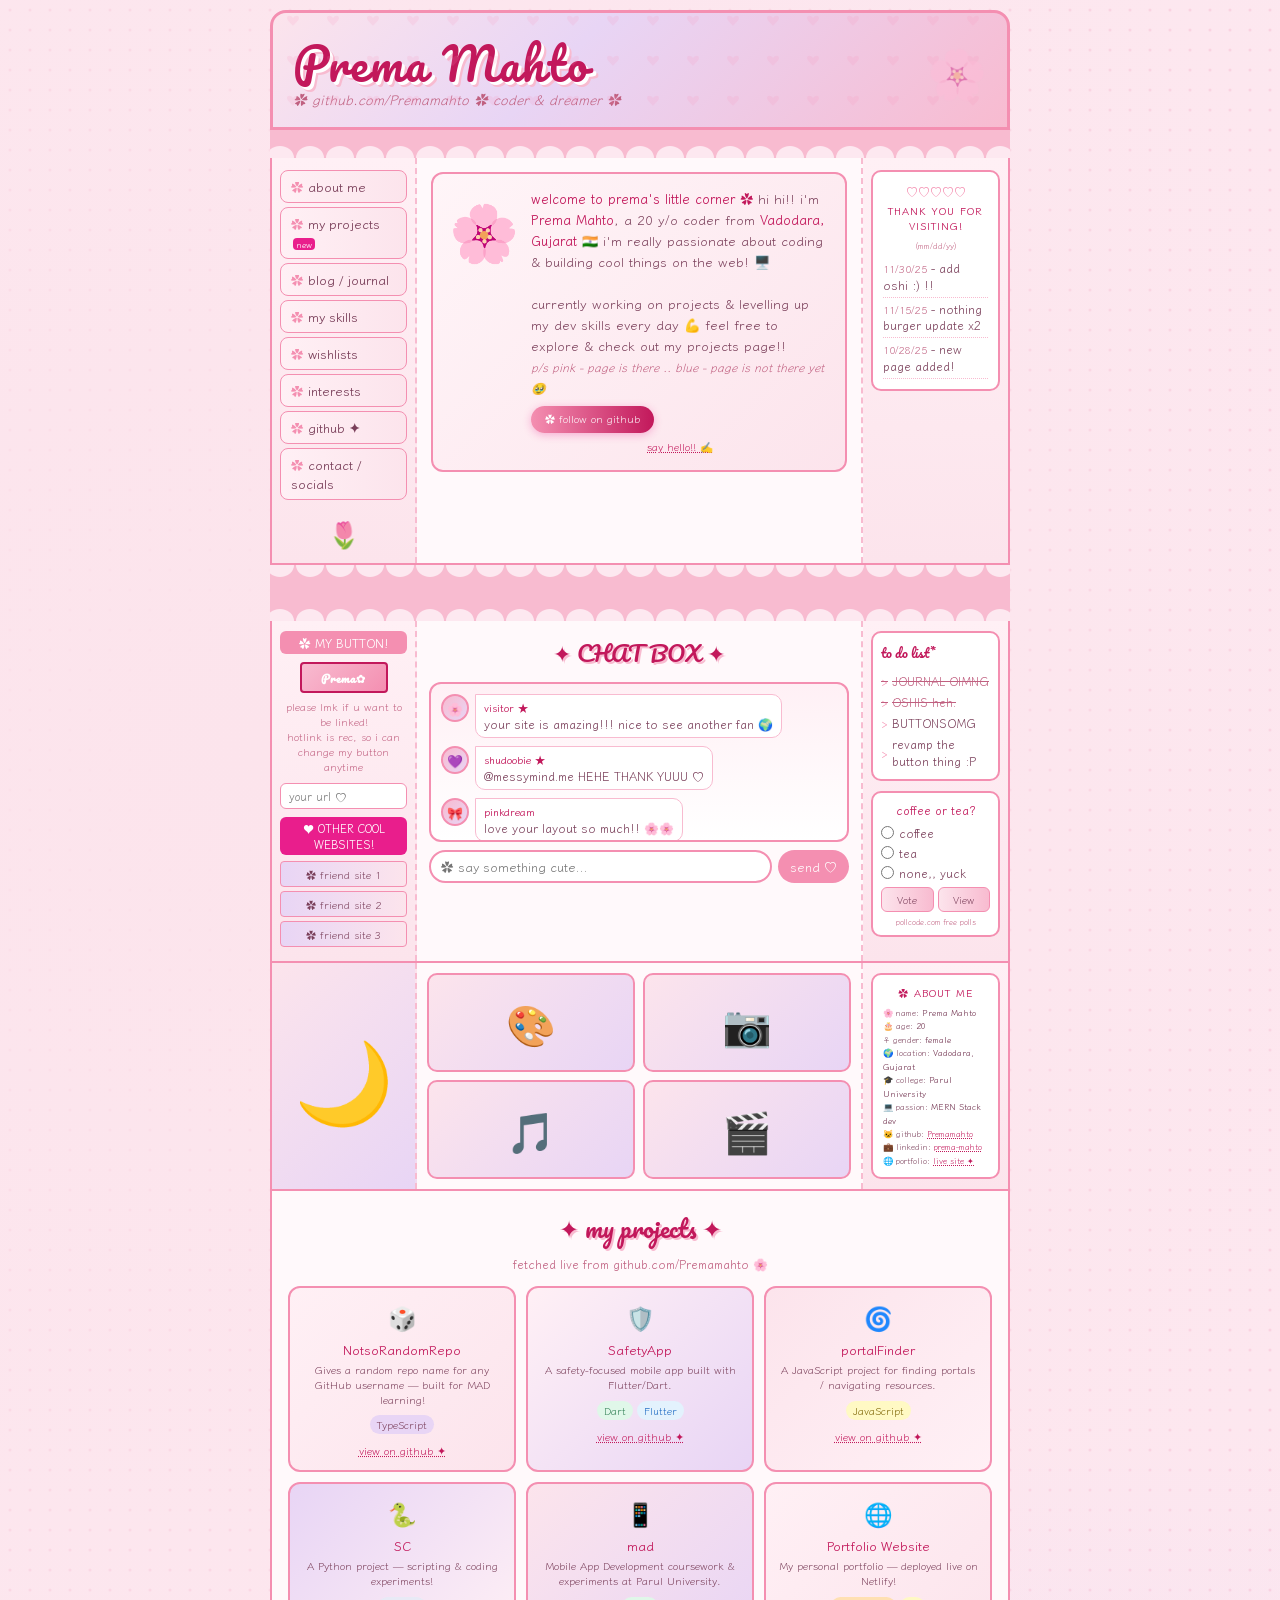
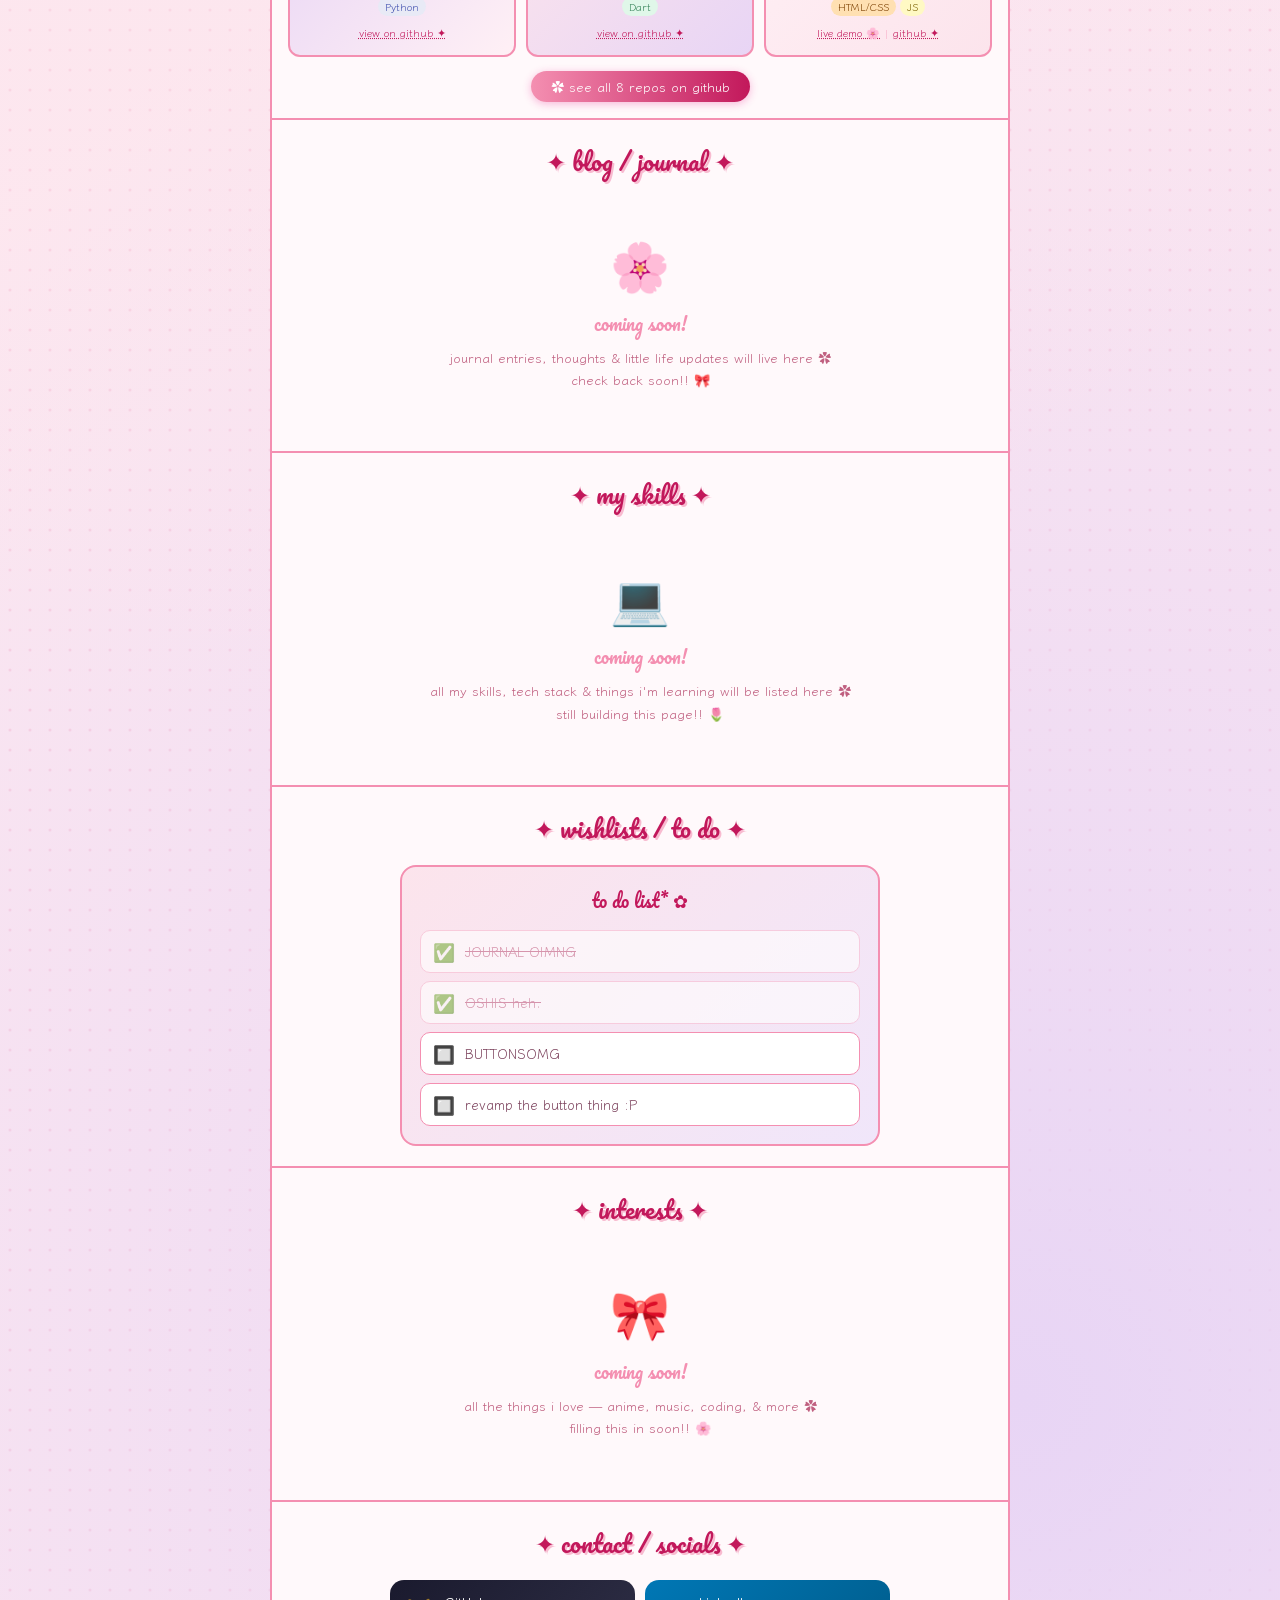
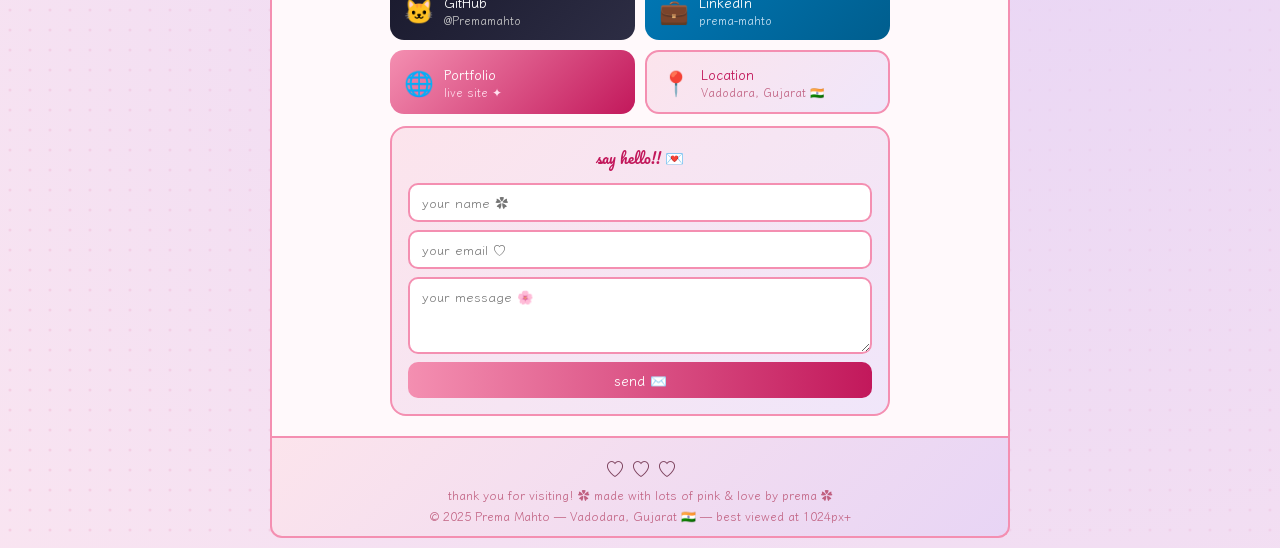
==== portfolio.html @ de6cddd2 "first commit" ====
<!DOCTYPE html>
<html lang="en">
<head>
<meta charset="UTF-8">
<meta name="viewport" content="width=device-width, initial-scale=1.0">
<title>✿ prema mahto ✿</title>
<link href="https://fonts.googleapis.com/css2?family=Pacifico&family=Klee+One:wght@400;600&family=Cute+Font&display=swap" rel="stylesheet">
<style>
  :root {
    --pink-light: #fce4ec;
    --pink-mid: #f8bbd0;
    --pink-main: #f48fb1;
    --pink-deep: #e91e8c;
    --pink-dark: #c2185b;
    --lavender: #e8d5f5;
    --white: #fff9fb;
    --text: #7a3f5a;
    --text-light: #c06080;
    --border: #f48fb1;
  }

  * { margin: 0; padding: 0; box-sizing: border-box; }

  body {
    background-color: #fde8f0;
    background-image:
      radial-gradient(circle at 20% 20%, #fce4ec 0%, transparent 50%),
      radial-gradient(circle at 80% 80%, #e8d5f5 0%, transparent 50%),
      url("data:image/svg+xml,%3Csvg width='20' height='20' xmlns='http://www.w3.org/2000/svg'%3E%3Ccircle cx='10' cy='10' r='1.5' fill='%23f48fb1' opacity='0.3'/%3E%3C/svg%3E");
    font-family: 'Klee One', cursive;
    color: var(--text);
    min-height: 100vh;
    cursor: url("data:image/svg+xml,%3Csvg xmlns='http://www.w3.org/2000/svg' width='20' height='20'%3E%3Ccircle cx='10' cy='10' r='6' fill='%23f48fb1' opacity='0.7'/%3E%3C/svg%3E"), auto;
  }

  /* FALLING PETALS */
  .petal {
    position: fixed;
    top: -20px;
    width: 10px;
    height: 10px;
    background: radial-gradient(circle, #f8bbd0, #f48fb1);
    border-radius: 50% 0 50% 0;
    opacity: 0.6;
    animation: fall linear infinite;
    pointer-events: none;
    z-index: 9999;
  }
  @keyframes fall {
    0%   { transform: translateY(0) rotate(0deg) translateX(0); opacity: 0.7; }
    50%  { transform: translateY(50vh) rotate(180deg) translateX(40px); }
    100% { transform: translateY(110vh) rotate(360deg) translateX(-20px); opacity: 0; }
  }

  /* WRAPPER */
  .wrapper {
    max-width: 760px;
    margin: 0 auto;
    padding: 10px;
  }

  /* ═══ HEADER BANNER ═══ */
  .header-banner {
    background: linear-gradient(135deg, #fce4ec 0%, #e8d5f5 40%, #f8bbd0 100%);
    border: 3px solid var(--pink-main);
    border-radius: 16px 16px 0 0;
    padding: 20px 20px 10px;
    position: relative;
    overflow: hidden;
    margin-bottom: 0;
    min-height: 120px;
    display: flex;
    align-items: center;
  }
  .header-banner::before {
    content: '';
    position: absolute;
    inset: 0;
    background: url("data:image/svg+xml,%3Csvg width='40' height='40' xmlns='http://www.w3.org/2000/svg'%3E%3Cpath d='M20 5 C22 2, 26 2, 26 5 C26 8, 22 10, 20 13 C18 10, 14 8, 14 5 C14 2, 18 2, 20 5Z' fill='%23f48fb1' opacity='0.15'/%3E%3C/svg%3E");
    pointer-events: none;
  }
  .site-title {
    font-family: 'Pacifico', cursive;
    font-size: 2.8em;
    color: var(--pink-dark);
    text-shadow: 3px 3px 0 #fff, 5px 5px 0 var(--pink-mid);
    letter-spacing: 2px;
    line-height: 1;
  }
  .site-subtitle {
    font-size: 0.85em;
    color: var(--text-light);
    margin-top: 4px;
    font-style: italic;
  }
  .header-deco {
    position: absolute;
    right: 20px;
    top: 50%;
    transform: translateY(-50%);
    font-size: 3em;
    opacity: 0.4;
    animation: float 3s ease-in-out infinite;
  }
  @keyframes float {
    0%,100% { transform: translateY(-50%) translateX(0); }
    50% { transform: translateY(-60%) translateX(5px); }
  }

  /* ═══ LACE DIVIDER ═══ */
  .lace {
    width: 100%;
    height: 28px;
    background: var(--pink-mid);
    position: relative;
    overflow: hidden;
    display: flex;
    align-items: flex-end;
  }
  .lace::after {
    content: '';
    position: absolute;
    bottom: 0;
    left: 0;
    width: 100%;
    height: 100%;
    background: url("data:image/svg+xml,%3Csvg xmlns='http://www.w3.org/2000/svg' width='30' height='28'%3E%3Cellipse cx='15' cy='28' rx='14' ry='12' fill='%23fde8f0'/%3E%3C/svg%3E") repeat-x bottom;
  }
  .lace.top {
    background: var(--pink-mid);
    transform: rotate(180deg);
    margin-bottom: 0;
  }

  /* ═══ MAIN LAYOUT ═══ */
  .main-grid {
    display: grid;
    grid-template-columns: 145px 1fr 145px;
    gap: 0;
    border: 2px solid var(--pink-main);
    border-top: none;
    background: var(--white);
  }

  /* ═══ LEFT NAV ═══ */
  .left-col {
    background: linear-gradient(180deg, #fff0f5 0%, #fce4ec 100%);
    border-right: 2px dashed var(--pink-mid);
    padding: 12px 8px;
  }
  .nav-list {
    list-style: none;
    display: flex;
    flex-direction: column;
    gap: 4px;
  }
  .nav-list li a {
    display: block;
    padding: 6px 10px;
    background: linear-gradient(90deg, #fff0f5, #fce4ec);
    border: 1.5px solid var(--pink-main);
    border-radius: 8px;
    color: var(--text);
    text-decoration: none;
    font-size: 0.8em;
    font-weight: 600;
    transition: all 0.2s;
    position: relative;
  }
  .nav-list li a::before { content: '✿ '; color: var(--pink-main); }
  .nav-list li a:hover {
    background: var(--pink-main);
    color: white;
    transform: translateX(4px);
  }
  .nav-badge {
    font-size: 0.65em;
    background: var(--pink-deep);
    color: white;
    border-radius: 4px;
    padding: 0 3px;
    margin-left: 2px;
  }
  .left-deco {
    text-align: center;
    margin-top: 14px;
    font-size: 1.6em;
    animation: float 4s ease-in-out infinite;
  }

  /* ═══ CENTER CONTENT ═══ */
  .center-col {
    padding: 14px;
    border-right: 2px dashed var(--pink-mid);
  }
  .welcome-box {
    background: linear-gradient(135deg, #fff5f8, #fce4ec);
    border: 2px solid var(--pink-main);
    border-radius: 12px;
    padding: 14px 16px;
    display: flex;
    gap: 12px;
    align-items: flex-start;
    margin-bottom: 12px;
    position: relative;
  }
  .welcome-mascot {
    font-size: 3.5em;
    flex-shrink: 0;
    animation: bounce 2s ease-in-out infinite;
  }
  @keyframes bounce {
    0%,100% { transform: translateY(0); }
    50% { transform: translateY(-6px); }
  }
  .welcome-text {
    font-size: 0.82em;
    line-height: 1.6;
    color: var(--text);
  }
  .welcome-text strong { color: var(--pink-dark); }
  .welcome-text .site-note {
    color: var(--text-light);
    font-style: italic;
    font-size: 0.9em;
  }
  .follow-btn {
    display: inline-block;
    margin-top: 8px;
    padding: 5px 14px;
    background: linear-gradient(90deg, var(--pink-main), var(--pink-dark));
    color: white;
    border-radius: 20px;
    font-size: 0.8em;
    text-decoration: none;
    border: none;
    cursor: pointer;
    font-family: 'Klee One', cursive;
    transition: transform 0.2s, box-shadow 0.2s;
    box-shadow: 0 2px 8px rgba(233,30,140,0.3);
  }
  .follow-btn:hover { transform: scale(1.05); box-shadow: 0 4px 12px rgba(233,30,140,0.4); }
  .guestbook-link {
    display: block;
    text-align: center;
    color: var(--pink-dark);
    font-size: 0.8em;
    margin-top: 6px;
    text-decoration: underline dotted;
  }

  /* ═══ RIGHT SIDEBAR ═══ */
  .right-col {
    background: linear-gradient(180deg, #fff0f5 0%, #fce4ec 100%);
    padding: 12px 8px;
  }
  .side-box {
    background: white;
    border: 2px solid var(--pink-main);
    border-radius: 10px;
    padding: 10px;
    margin-bottom: 10px;
    font-size: 0.75em;
  }
  .side-box-title {
    text-align: center;
    font-size: 0.85em;
    color: var(--pink-dark);
    font-weight: 600;
    margin-bottom: 6px;
    letter-spacing: 1px;
  }
  .side-box-hearts {
    text-align: center;
    color: var(--pink-main);
    font-size: 1em;
    margin-bottom: 4px;
  }
  .update-item {
    padding: 3px 0;
    border-bottom: 1px dotted var(--pink-mid);
    line-height: 1.4;
    color: var(--text);
  }
  .update-date { color: var(--text-light); font-size: 0.85em; }

  /* ═══ BOTTOM GRID ═══ */
  .bottom-section {
    border: 2px solid var(--pink-main);
    border-top: none;
    background: var(--white);
    display: grid;
    grid-template-columns: 145px 1fr 145px;
  }

  /* BUTTON BOX */
  .button-box {
    padding: 10px 8px;
    border-right: 2px dashed var(--pink-mid);
    background: linear-gradient(180deg, #fff0f5, #fce4ec);
  }
  .button-box-title {
    text-align: center;
    font-size: 0.75em;
    font-weight: 700;
    color: white;
    background: var(--pink-main);
    border-radius: 6px;
    padding: 3px 6px;
    margin-bottom: 8px;
  }
  .my-button {
    display: block;
    width: 88px;
    height: 31px;
    background: linear-gradient(135deg, var(--pink-mid), var(--pink-main));
    border: 2px solid var(--pink-dark);
    border-radius: 4px;
    margin: 0 auto 6px;
    display: flex;
    align-items: center;
    justify-content: center;
    font-size: 0.7em;
    font-weight: 700;
    color: white;
    text-decoration: none;
    font-family: 'Pacifico', cursive;
    letter-spacing: 1px;
  }
  .button-note {
    font-size: 0.65em;
    text-align: center;
    color: var(--text-light);
    margin-bottom: 8px;
  }
  .cool-sites-title {
    font-size: 0.7em;
    font-weight: 700;
    color: white;
    background: var(--pink-deep);
    border-radius: 6px;
    padding: 3px 6px;
    text-align: center;
    margin-bottom: 6px;
    display: flex;
    align-items: center;
    gap: 4px;
    justify-content: center;
  }
  .friend-btn {
    display: block;
    width: 100%;
    height: 26px;
    background: linear-gradient(90deg, #e8d5f5, #fce4ec);
    border: 1.5px solid var(--pink-main);
    border-radius: 4px;
    margin-bottom: 4px;
    display: flex;
    align-items: center;
    justify-content: center;
    font-size: 0.65em;
    color: var(--text);
    text-decoration: none;
    transition: background 0.2s;
  }
  .friend-btn:hover { background: var(--pink-mid); }

  /* CHATBOX */
  .chatbox-col {
    padding: 12px;
    border-right: 2px dashed var(--pink-mid);
  }
  .chatbox-title {
    font-family: 'Pacifico', cursive;
    font-size: 1.4em;
    color: var(--pink-dark);
    text-shadow: 2px 2px 0 var(--pink-mid);
    margin-bottom: 10px;
    text-align: center;
  }
  .chat-window {
    background: linear-gradient(180deg, #fff0f5, white);
    border: 2px solid var(--pink-main);
    border-radius: 12px;
    padding: 10px;
    height: 160px;
    overflow-y: auto;
    margin-bottom: 8px;
    display: flex;
    flex-direction: column;
    gap: 8px;
  }
  .chat-msg {
    display: flex;
    gap: 6px;
    align-items: flex-start;
  }
  .chat-avatar {
    width: 28px;
    height: 28px;
    border-radius: 50%;
    background: linear-gradient(135deg, var(--pink-mid), var(--lavender));
    border: 2px solid var(--pink-main);
    display: flex;
    align-items: center;
    justify-content: center;
    font-size: 0.8em;
    flex-shrink: 0;
  }
  .chat-bubble {
    background: white;
    border: 1.5px solid var(--pink-mid);
    border-radius: 0 10px 10px 10px;
    padding: 5px 8px;
    font-size: 0.75em;
    color: var(--text);
    max-width: calc(100% - 40px);
  }
  .chat-sender { font-weight: 700; color: var(--pink-dark); font-size: 0.85em; }
  .chat-input-row {
    display: flex;
    gap: 6px;
  }
  .chat-input {
    flex: 1;
    padding: 5px 10px;
    border: 2px solid var(--pink-main);
    border-radius: 20px;
    font-family: 'Klee One', cursive;
    font-size: 0.8em;
    color: var(--text);
    background: white;
    outline: none;
  }
  .chat-input:focus { border-color: var(--pink-dark); }
  .chat-send-btn {
    padding: 5px 12px;
    background: var(--pink-main);
    color: white;
    border: none;
    border-radius: 20px;
    cursor: pointer;
    font-size: 0.8em;
    font-family: 'Klee One', cursive;
    transition: background 0.2s;
  }
  .chat-send-btn:hover { background: var(--pink-dark); }

  /* TODO + POLL */
  .todo-poll-col {
    padding: 10px 8px;
    background: linear-gradient(180deg, #fff0f5, #fce4ec);
    display: flex;
    flex-direction: column;
    gap: 10px;
  }
  .todo-box {
    background: white;
    border: 2px solid var(--pink-main);
    border-radius: 10px;
    padding: 8px;
    font-size: 0.73em;
  }
  .todo-title {
    font-family: 'Pacifico', cursive;
    color: var(--pink-dark);
    font-size: 1.1em;
    margin-bottom: 6px;
  }
  .todo-item {
    display: flex;
    align-items: center;
    gap: 4px;
    padding: 2px 0;
    color: var(--text);
  }
  .todo-item.done { text-decoration: line-through; color: var(--text-light); }
  .todo-item::before { content: '> '; color: var(--pink-main); }
  .poll-box {
    background: white;
    border: 2px solid var(--pink-main);
    border-radius: 10px;
    padding: 8px;
    font-size: 0.73em;
  }
  .poll-question {
    font-weight: 700;
    color: var(--pink-dark);
    margin-bottom: 6px;
    text-align: center;
  }
  .poll-option {
    display: flex;
    align-items: center;
    gap: 5px;
    margin: 3px 0;
    color: var(--text);
  }
  .poll-option input { accent-color: var(--pink-main); }
  .poll-btns {
    display: flex;
    gap: 4px;
    margin-top: 6px;
  }
  .poll-btn {
    flex: 1;
    padding: 4px;
    border: 1.5px solid var(--pink-main);
    border-radius: 6px;
    background: linear-gradient(90deg, var(--pink-light), var(--pink-mid));
    color: var(--text);
    cursor: pointer;
    font-size: 0.85em;
    font-family: 'Klee One', cursive;
    transition: background 0.2s;
  }
  .poll-btn:hover { background: var(--pink-main); color: white; }

  /* ═══ GALLERY ROW ═══ */
  .gallery-row {
    border: 2px solid var(--pink-main);
    border-top: none;
    background: var(--white);
    display: flex;
    gap: 0;
    min-height: 120px;
  }
  .gallery-left {
    width: 145px;
    flex-shrink: 0;
    display: flex;
    align-items: center;
    justify-content: center;
    font-size: 5em;
    background: linear-gradient(135deg, #fce4ec, #e8d5f5);
    border-right: 2px dashed var(--pink-mid);
    animation: float 4s ease-in-out infinite;
  }
  .gallery-mid {
    flex: 1;
    padding: 10px;
    border-right: 2px dashed var(--pink-mid);
    display: grid;
    grid-template-columns: 1fr 1fr;
    gap: 8px;
  }
  .gallery-card {
    background: linear-gradient(135deg, var(--pink-light), var(--lavender));
    border: 2px solid var(--pink-main);
    border-radius: 10px;
    display: flex;
    align-items: center;
    justify-content: center;
    font-size: 2.5em;
    min-height: 70px;
    cursor: pointer;
    transition: transform 0.2s, box-shadow 0.2s;
  }
  .gallery-card:hover { transform: scale(1.05); box-shadow: 0 4px 15px rgba(244,143,177,0.4); }
  .gallery-right {
    width: 145px;
    flex-shrink: 0;
    padding: 10px 8px;
    background: linear-gradient(180deg, #fff0f5, #fce4ec);
  }

  /* ═══ FOOTER ═══ */
  .footer {
    border: 2px solid var(--pink-main);
    border-top: none;
    background: linear-gradient(135deg, #fce4ec, #e8d5f5);
    padding: 12px;
    text-align: center;
    border-radius: 0 0 12px 12px;
  }
  .footer-text {
    font-size: 0.75em;
    color: var(--text-light);
  }
  .footer-hearts {
    font-size: 1.2em;
    margin: 4px 0;
    animation: pulse 2s ease-in-out infinite;
  }
  @keyframes pulse {
    0%,100% { transform: scale(1); }
    50% { transform: scale(1.1); }
  }

  /* SCROLLBAR */
  ::-webkit-scrollbar { width: 8px; }
  ::-webkit-scrollbar-track { background: var(--pink-light); }
  ::-webkit-scrollbar-thumb { background: var(--pink-main); border-radius: 10px; }

  /* SPARKLE EFFECT */
  .sparkle {
    position: fixed;
    pointer-events: none;
    z-index: 9998;
    font-size: 1em;
    animation: sparkle-up 0.8s ease-out forwards;
  }
  @keyframes sparkle-up {
    0% { opacity: 1; transform: translateY(0) scale(1); }
    100% { opacity: 0; transform: translateY(-40px) scale(0.5); }
  }
</style>
</head>
<body>

<!-- Falling petals -->
<div class="petal" style="left:5%;animation-duration:6s;animation-delay:0s;width:8px;height:8px;"></div>
<div class="petal" style="left:15%;animation-duration:8s;animation-delay:1s;width:6px;height:6px;background:radial-gradient(#e8d5f5,#c9a8e0);"></div>
<div class="petal" style="left:30%;animation-duration:7s;animation-delay:2s;width:10px;height:10px;"></div>
<div class="petal" style="left:50%;animation-duration:9s;animation-delay:0.5s;width:7px;height:7px;background:radial-gradient(#e8d5f5,#c9a8e0);"></div>
<div class="petal" style="left:65%;animation-duration:6.5s;animation-delay:3s;width:9px;height:9px;"></div>
<div class="petal" style="left:80%;animation-duration:8.5s;animation-delay:1.5s;width:6px;height:6px;background:radial-gradient(#e8d5f5,#c9a8e0);"></div>
<div class="petal" style="left:92%;animation-duration:7.5s;animation-delay:4s;width:8px;height:8px;"></div>

<div class="wrapper">

  <!-- HEADER -->
  <div class="header-banner">
    <div>
      <div class="site-title">Prema Mahto</div>
      <div class="site-subtitle">✿ github.com/Premamahto ✿ coder & dreamer ✿</div>
    </div>
    <div class="header-deco">🌸</div>
  </div>

  <!-- LACE TOP -->
  <div class="lace"></div>

  <!-- MAIN 3-COL GRID -->
  <div class="main-grid">

    <!-- LEFT NAV -->
    <div class="left-col">
      <ul class="nav-list">
        <li><a href="#about">about me</a></li>
        <li><a href="#projects">my projects <span class="nav-badge">new</span></a></li>
        <li><a href="#blog">blog / journal</a></li>
        <li><a href="#skills">my skills</a></li>
        <li><a href="#wishlists">wishlists</a></li>
        <li><a href="#interests">interests</a></li>
        <li><a href="https://github.com/Premamahto" target="_blank">github ✦</a></li>
        <li><a href="#contact">contact / socials</a></li>
      </ul>
      <div class="left-deco">🌷</div>
    </div>

    <!-- CENTER -->
    <div class="center-col">
      <div class="welcome-box" id="about">
        <div class="welcome-mascot">🌸</div>
        <div class="welcome-text">
          <strong>welcome to prema's little corner ✿</strong> hi hi!! i'm <strong>Prema Mahto</strong>, a 20 y/o coder from <strong>Vadodara, Gujarat 🇮🇳</strong> i'm really passionate about coding & building cool things on the web! 🖥️
          <br><br>
          currently working on projects & levelling up my dev skills every day 💪 feel free to explore & check out my projects page!!
          <br>
          <span class="site-note">p/s pink - page is there .. blue - page is not there yet 🥹</span>
          <br>
          <a href="https://github.com/Premamahto" target="_blank" class="follow-btn">✿ follow on github</a>
          <a href="#contact" class="guestbook-link">say hello!! ✍️</a>
        </div>
      </div>
    </div>

    <!-- RIGHT SIDEBAR -->
    <div class="right-col">
      <div class="side-box">
        <div class="side-box-hearts">♡♡♡♡♡</div>
        <div class="side-box-title">THANK YOU FOR VISITING!</div>
        <div style="text-align:center;font-size:0.7em;color:var(--text-light);margin-bottom:6px;">(mm/dd/yy)</div>
        <div class="update-item"><span class="update-date">11/30/25</span> - add oshi :) !!</div>
        <div class="update-item"><span class="update-date">11/15/25</span> - nothing burger update x2</div>
        <div class="update-item"><span class="update-date">10/28/25</span> - new page added!</div>
      </div>
    </div>

  </div>

  <!-- LACE DIVIDER -->
  <div class="lace top"></div>
  <div class="lace"></div>

  <!-- BOTTOM SECTION -->
  <div class="bottom-section">

    <!-- BUTTON BOX -->
    <div class="button-box">
      <div class="button-box-title">✿ MY BUTTON!</div>
      <a href="https://github.com/Premamahto" target="_blank" class="my-button">Prema✿</a>
      <div class="button-note">please lmk if u want to be linked!<br>hotlink is rec, so i can change my button anytime</div>
      <input style="width:100%;padding:4px 8px;border:1.5px solid var(--pink-main);border-radius:6px;font-size:0.7em;font-family:inherit;color:var(--text);" type="text" placeholder="your url ♡" />
      <div class="cool-sites-title" style="margin-top:8px;">♥ OTHER COOL WEBSITES!</div>
      <a href="#" class="friend-btn">✿ friend site 1</a>
      <a href="#" class="friend-btn">✿ friend site 2</a>
      <a href="#" class="friend-btn">✿ friend site 3</a>
    </div>

    <!-- CHATBOX -->
    <div class="chatbox-col">
      <div class="chatbox-title">✦ CHAT BOX ✦</div>
      <div class="chat-window" id="chatWindow">
        <div class="chat-msg">
          <div class="chat-avatar">🌸</div>
          <div class="chat-bubble">
            <div class="chat-sender">visitor ★</div>
            your site is amazing!!! nice to see another fan 🌍
          </div>
        </div>
        <div class="chat-msg">
          <div class="chat-avatar">💜</div>
          <div class="chat-bubble">
            <div class="chat-sender">shudoobie ★</div>
            @messymind.me HEHE THANK YUUU ♡
          </div>
        </div>
        <div class="chat-msg">
          <div class="chat-avatar">🎀</div>
          <div class="chat-bubble">
            <div class="chat-sender">pinkdream</div>
            love your layout so much!! 🌸🌸
          </div>
        </div>
      </div>
      <div class="chat-input-row">
        <input class="chat-input" id="chatInput" type="text" placeholder="✿ say something cute..." />
        <button class="chat-send-btn" onclick="sendChat()">send ♡</button>
      </div>
    </div>

    <!-- TODO + POLL -->
    <div class="todo-poll-col">
      <div class="todo-box">
        <div class="todo-title">to do list*</div>
        <div class="todo-item done">JOURNAL OIMNG</div>
        <div class="todo-item done">OSHIS heh.</div>
        <div class="todo-item">BUTTONSOMG</div>
        <div class="todo-item">revamp the button thing :P</div>
      </div>
      <div class="poll-box">
        <div class="poll-question">coffee or tea?</div>
        <label class="poll-option"><input type="radio" name="poll" /> coffee</label>
        <label class="poll-option"><input type="radio" name="poll" /> tea</label>
        <label class="poll-option"><input type="radio" name="poll" /> none,, yuck</label>
        <div class="poll-btns">
          <button class="poll-btn" onclick="vote()">Vote</button>
          <button class="poll-btn" onclick="viewResults()">View</button>
        </div>
        <div style="font-size:0.65em;text-align:center;color:var(--text-light);margin-top:4px;">pollcode.com free polls</div>
      </div>
    </div>

  </div>

  <!-- MODALS -->
  <!-- DRAW MODAL (enhanced) -->
  <div id="drawModal" style="display:none;position:fixed;inset:0;z-index:10000;background:rgba(244,143,177,0.25);backdrop-filter:blur(8px);align-items:center;justify-content:center;">
    <div style="background:#fff9fb;border:3px solid #f48fb1;border-radius:22px;padding:16px;max-width:620px;width:97%;box-shadow:0 12px 50px rgba(244,143,177,0.5);position:relative;max-height:95vh;overflow-y:auto;">
      <button onclick="closeModal('drawModal')" style="position:absolute;top:10px;right:14px;background:none;border:none;font-size:1.5em;cursor:pointer;color:#c2185b;z-index:2;">✕</button>
      <div style="font-family:'Pacifico',cursive;color:#c2185b;font-size:1.4em;text-align:center;margin-bottom:10px;text-shadow:2px 2px 0 #f8bbd0;">🎨 drawing studio ✿</div>

      <!-- TOOL ROW 1: tools + undo/redo -->
      <div style="background:linear-gradient(135deg,#fce4ec,#f0e6fa);border-radius:12px;padding:8px 10px;margin-bottom:6px;display:flex;flex-wrap:wrap;gap:6px;align-items:center;">
        <div style="display:flex;gap:4px;flex-wrap:wrap;">
          <button class="draw-tool-btn active-tool" id="brushBtn" onclick="setTool('brush')" title="Brush">🖌️</button>
          <button class="draw-tool-btn" id="pencilBtn" onclick="setTool('pencil')" title="Pencil">✏️</button>
          <button class="draw-tool-btn" id="eraserBtn" onclick="setTool('eraser')" title="Eraser">🧹</button>
          <button class="draw-tool-btn" id="fillBtn" onclick="setTool('fill')" title="Fill">🪣</button>
          <button class="draw-tool-btn" id="lineBtn" onclick="setTool('line')" title="Line">📏</button>
          <button class="draw-tool-btn" id="circleBtn" onclick="setTool('circle')" title="Circle">⭕</button>
          <button class="draw-tool-btn" id="rectBtn" onclick="setTool('rect')" title="Rectangle">▭</button>
          <button class="draw-tool-btn" id="starBtn" onclick="setTool('star')" title="Star">⭐</button>
          <button class="draw-tool-btn" id="heartBtn" onclick="setTool('heart')" title="Heart">💗</button>
          <button class="draw-tool-btn" id="sprayBtn" onclick="setTool('spray')" title="Spray">💨</button>
        </div>
        <div style="display:flex;gap:4px;margin-left:auto;">
          <button onclick="undoDraw()" title="Undo" style="padding:4px 8px;background:white;border:2px solid #f8bbd0;border-radius:8px;cursor:pointer;font-size:0.85em;">↩️</button>
          <button onclick="redoDraw()" title="Redo" style="padding:4px 8px;background:white;border:2px solid #f8bbd0;border-radius:8px;cursor:pointer;font-size:0.85em;">↪️</button>
        </div>
      </div>

      <!-- TOOL ROW 2: color + size + palette -->
      <div style="background:#fdf0f5;border-radius:12px;padding:8px 10px;margin-bottom:8px;display:flex;flex-wrap:wrap;gap:8px;align-items:center;">
        <input type="color" id="colorPicker" value="#f48fb1" style="width:32px;height:32px;border:2px solid #f48fb1;border-radius:8px;cursor:pointer;padding:1px;" title="Pick color">
        <div style="display:flex;gap:3px;flex-wrap:wrap;">
          <div class="swatch" onclick="setColor('#f48fb1')" style="background:#f48fb1;" title="Pink"></div>
          <div class="swatch" onclick="setColor('#e91e8c')" style="background:#e91e8c;" title="Hot pink"></div>
          <div class="swatch" onclick="setColor('#c2185b')" style="background:#c2185b;" title="Dark pink"></div>
          <div class="swatch" onclick="setColor('#c9a8e0')" style="background:#c9a8e0;" title="Lavender"></div>
          <div class="swatch" onclick="setColor('#9c27b0')" style="background:#9c27b0;" title="Purple"></div>
          <div class="swatch" onclick="setColor('#ffb3c6')" style="background:#ffb3c6;" title="Light pink"></div>
          <div class="swatch" onclick="setColor('#ffd700')" style="background:#ffd700;" title="Gold"></div>
          <div class="swatch" onclick="setColor('#ff8c00')" style="background:#ff8c00;" title="Orange"></div>
          <div class="swatch" onclick="setColor('#a8d8ea')" style="background:#a8d8ea;" title="Sky blue"></div>
          <div class="swatch" onclick="setColor('#4caf50')" style="background:#4caf50;" title="Green"></div>
          <div class="swatch" onclick="setColor('#ff5252')" style="background:#ff5252;" title="Red"></div>
          <div class="swatch" onclick="setColor('#333333')" style="background:#333333;" title="Black"></div>
          <div class="swatch" onclick="setColor('#ffffff')" style="background:#ffffff;border:2px solid #f48fb1!important;" title="White"></div>
        </div>
        <div style="display:flex;align-items:center;gap:5px;margin-left:auto;">
          <span style="font-size:0.72em;color:#c06080;">size</span>
          <input type="range" id="brushSize" min="1" max="50" value="6" style="width:70px;accent-color:#f48fb1;">
          <span id="sizeLabel" style="font-size:0.72em;color:#c2185b;min-width:28px;">6px</span>
        </div>
        <div style="display:flex;align-items:center;gap:5px;">
          <span style="font-size:0.72em;color:#c06080;">opacity</span>
          <input type="range" id="opacitySlider" min="10" max="100" value="100" style="width:60px;accent-color:#f48fb1;">
          <span id="opacityLabel" style="font-size:0.72em;color:#c2185b;min-width:28px;">100%</span>
        </div>
      </div>

      <!-- BG ROW -->
      <div style="display:flex;gap:6px;align-items:center;margin-bottom:8px;flex-wrap:wrap;">
        <span style="font-size:0.75em;color:#c06080;font-weight:600;">bg:</span>
        <div class="bg-swatch" onclick="setCanvasBg('#ffffff')" style="background:#ffffff;border:2px solid #f48fb1;" title="White"></div>
        <div class="bg-swatch" onclick="setCanvasBg('#fce4ec')" style="background:#fce4ec;" title="Blush"></div>
        <div class="bg-swatch" onclick="setCanvasBg('#e8d5f5')" style="background:#e8d5f5;" title="Lavender"></div>
        <div class="bg-swatch" onclick="setCanvasBg('#fff9c4')" style="background:#fff9c4;" title="Lemon"></div>
        <div class="bg-swatch" onclick="setCanvasBg('#e0f7fa')" style="background:#e0f7fa;" title="Mint"></div>
        <div class="bg-swatch" onclick="setCanvasBg('#1a1a2e')" style="background:#1a1a2e;" title="Night"></div>
        <span style="font-size:0.75em;color:#c06080;font-weight:600;margin-left:8px;">stamp:</span>
        <div style="display:flex;gap:3px;">
          <button class="stamp-btn" onclick="stampEmoji('🌸')">🌸</button>
          <button class="stamp-btn" onclick="stampEmoji('⭐')">⭐</button>
          <button class="stamp-btn" onclick="stampEmoji('🦋')">🦋</button>
          <button class="stamp-btn" onclick="stampEmoji('🌈')">🌈</button>
          <button class="stamp-btn" onclick="stampEmoji('💗')">💗</button>
          <button class="stamp-btn" onclick="stampEmoji('🌙')">🌙</button>
        </div>
        <div style="margin-left:auto;display:flex;gap:5px;">
          <button onclick="clearCanvas()" style="padding:4px 10px;background:#c2185b;color:white;border:none;border-radius:8px;cursor:pointer;font-size:0.75em;font-family:inherit;">clear 🗑️</button>
          <button onclick="downloadCanvas()" style="padding:4px 12px;background:linear-gradient(90deg,#f48fb1,#c2185b);color:white;border:none;border-radius:8px;cursor:pointer;font-size:0.75em;font-family:inherit;font-weight:700;">save 💾</button>
        </div>
      </div>

      <!-- CANVAS -->
      <canvas id="drawCanvas" width="560" height="340" style="border:3px solid #f8bbd0;border-radius:14px;cursor:crosshair;background:white;display:block;width:100%;touch-action:none;box-shadow:0 4px 20px rgba(244,143,177,0.2);"></canvas>
      <div style="display:flex;justify-content:space-between;align-items:center;margin-top:6px;">
        <div style="font-size:0.68em;color:#c06080;">✿ draw freely — brush, shapes, fill, stamps & more!</div>
        <div id="drawToolLabel" style="font-size:0.72em;color:#c2185b;font-weight:600;">tool: brush 🖌️</div>
      </div>
    </div>
  </div>

  <!-- PHOTOBOOTH MODAL (enhanced) -->
  <div id="photoModal" style="display:none;position:fixed;inset:0;z-index:10000;background:rgba(244,143,177,0.25);backdrop-filter:blur(8px);align-items:center;justify-content:center;">
    <div style="background:#fff9fb;border:3px solid #f48fb1;border-radius:22px;padding:16px;max-width:640px;width:97%;box-shadow:0 12px 50px rgba(244,143,177,0.5);position:relative;max-height:95vh;overflow-y:auto;">
      <button onclick="closeModal('photoModal')" style="position:absolute;top:10px;right:14px;background:none;border:none;font-size:1.5em;cursor:pointer;color:#c2185b;z-index:2;">✕</button>
      <div style="font-family:'Pacifico',cursive;color:#c2185b;font-size:1.4em;text-align:center;margin-bottom:10px;text-shadow:2px 2px 0 #f8bbd0;">📷 kawaii photobooth ✿</div>

      <div style="display:flex;gap:10px;flex-wrap:wrap;">
        <!-- camera side -->
        <div style="flex:1;min-width:240px;">
          <!-- video / final composite area -->
          <div id="videoWrapper" style="position:relative;border:3px solid #f48fb1;border-radius:14px;overflow:hidden;background:linear-gradient(135deg,#fce4ec,#e8d5f5);min-height:200px;">
            <video id="boothVideo" autoplay playsinline muted style="display:block;width:100%;border-radius:11px;"></video>
            <!-- draggable sticker layer (shown on live view) -->
            <div id="stickerLayer" style="position:absolute;inset:0;pointer-events:none;overflow:hidden;"></div>
            <!-- overlay canvas for frames -->
            <canvas id="boothOverlay" style="position:absolute;top:0;left:0;pointer-events:none;width:100%;height:100%;"></canvas>
          </div>
          <!-- final snapped canvas -->
          <canvas id="boothFinal" style="display:none;border:3px solid #f48fb1;border-radius:14px;max-width:100%;"></canvas>

          <!-- countdown display -->
          <div id="countdownDisplay" style="display:none;position:absolute;top:50%;left:50%;transform:translate(-50%,-50%);font-family:'Pacifico',cursive;font-size:4em;color:white;text-shadow:3px 3px 0 #c2185b;z-index:5;pointer-events:none;"></div>

          <!-- photo strip -->
          <div id="photoStrip" style="margin-top:8px;display:flex;gap:5px;flex-wrap:wrap;"></div>
          <div id="boothStatus" style="text-align:center;font-size:0.72em;color:#c06080;margin-top:6px;">starting camera... 📷</div>
        </div>

        <!-- controls side -->
        <div style="width:150px;display:flex;flex-direction:column;gap:8px;">
          <!-- stickers -->
          <div style="background:linear-gradient(135deg,#fce4ec,#f0e6fa);border-radius:10px;padding:8px;">
            <div style="font-size:0.72em;font-weight:700;color:#c2185b;text-align:center;margin-bottom:5px;">✿ stickers</div>
            <div style="display:grid;grid-template-columns:1fr 1fr 1fr;gap:3px;">
              <button class="sticker-btn" onclick="addSticker('🌸')">🌸</button>
              <button class="sticker-btn" onclick="addSticker('🎀')">🎀</button>
              <button class="sticker-btn" onclick="addSticker('⭐')">⭐</button>
              <button class="sticker-btn" onclick="addSticker('🦋')">🦋</button>
              <button class="sticker-btn" onclick="addSticker('🌈')">🌈</button>
              <button class="sticker-btn" onclick="addSticker('💗')">💗</button>
              <button class="sticker-btn" onclick="addSticker('🍓')">🍓</button>
              <button class="sticker-btn" onclick="addSticker('✨')">✨</button>
              <button class="sticker-btn" onclick="addSticker('🐱')">🐱</button>
              <button class="sticker-btn" onclick="addSticker('🌷')">🌷</button>
              <button class="sticker-btn" onclick="addSticker('🎵')">🎵</button>
              <button class="sticker-btn" onclick="addSticker('🍰')">🍰</button>
              <button class="sticker-btn" onclick="addSticker('🌙')">🌙</button>
              <button class="sticker-btn" onclick="addSticker('🍭')">🍭</button>
              <button class="sticker-btn" onclick="addSticker('🎠')">🎠</button>
            </div>
            <button onclick="clearStickers()" style="width:100%;margin-top:5px;padding:4px;background:#fce4ec;color:#c2185b;border:1.5px solid #f48fb1;border-radius:7px;cursor:pointer;font-family:inherit;font-size:0.72em;">clear stickers 🗑️</button>
          </div>

          <!-- frames -->
          <div style="background:linear-gradient(135deg,#fce4ec,#f0e6fa);border-radius:10px;padding:8px;">
            <div style="font-size:0.72em;font-weight:700;color:#c2185b;text-align:center;margin-bottom:5px;">✿ frames</div>
            <select id="frameSelect" style="width:100%;padding:4px;border:2px solid #f48fb1;border-radius:8px;font-family:inherit;font-size:0.72em;color:#7a3f5a;background:white;" onchange="setFrame(this.value)">
              <option value="none">no frame</option>
              <option value="pink">💗 pink border</option>
              <option value="stars">⭐ starry</option>
              <option value="floral">🌸 floral</option>
              <option value="rainbow">🌈 rainbow</option>
              <option value="hearts">💕 hearts</option>
            </select>
          </div>

          <!-- filter -->
          <div style="background:linear-gradient(135deg,#fce4ec,#f0e6fa);border-radius:10px;padding:8px;">
            <div style="font-size:0.72em;font-weight:700;color:#c2185b;text-align:center;margin-bottom:5px;">✿ filter</div>
            <select id="filterSelect" style="width:100%;padding:4px;border:2px solid #f48fb1;border-radius:8px;font-family:inherit;font-size:0.72em;color:#7a3f5a;background:white;" onchange="setVideoFilter(this.value)">
              <option value="none">normal</option>
              <option value="grayscale(100%)">b&w 🩶</option>
              <option value="sepia(80%)">sepia 🤎</option>
              <option value="hue-rotate(300deg) saturate(150%)">dreamy 💜</option>
              <option value="saturate(200%) brightness(1.1)">vivid 🌟</option>
              <option value="contrast(1.2) brightness(1.05)">crisp ✨</option>
            </select>
          </div>

          <!-- snap buttons -->
          <button id="snapBtn" onclick="startCountdown()" style="padding:8px;background:linear-gradient(90deg,#f48fb1,#c2185b);color:white;border:none;border-radius:12px;cursor:pointer;font-family:inherit;font-size:0.85em;font-weight:700;box-shadow:0 3px 10px rgba(244,143,177,0.6);letter-spacing:0.5px;">📸 snap!</button>
          <button onclick="startCountdown(3)" style="padding:6px;background:linear-gradient(90deg,#c9a8e0,#9c27b0);color:white;border:none;border-radius:10px;cursor:pointer;font-family:inherit;font-size:0.75em;">⏱️ 3s timer</button>
          <button id="downloadPhotoBtn" onclick="downloadPhoto()" style="padding:6px;background:#e91e8c;color:white;border:none;border-radius:10px;cursor:pointer;font-family:inherit;font-size:0.78em;font-weight:700;display:none;">💾 download!</button>
        </div>
      </div>
    </div>
  </div>

  <!-- MUSIC MODAL -->
  <div id="musicModal" style="display:none;position:fixed;inset:0;z-index:10000;background:rgba(244,143,177,0.18);backdrop-filter:blur(6px);align-items:center;justify-content:center;">
    <div style="background:#fff9fb;border:3px solid #f48fb1;border-radius:20px;padding:18px;max-width:360px;width:95%;box-shadow:0 10px 40px rgba(244,143,177,0.4);position:relative;text-align:center;">
      <button onclick="closeModal('musicModal')" style="position:absolute;top:10px;right:14px;background:none;border:none;font-size:1.4em;cursor:pointer;color:#c2185b;">✕</button>
      <div style="font-family:'Pacifico',cursive;color:#c2185b;font-size:1.3em;margin-bottom:10px;text-shadow:2px 2px 0 #f8bbd0;">🎵 music faves ✿</div>
      <div id="vinylDisc" style="font-size:5em;animation:spin 4s linear infinite;display:inline-block;">💿</div>
      <div style="margin:12px 0;font-size:0.85em;color:#7a3f5a;line-height:1.8;">
        <div style="font-weight:700;color:#c2185b;margin-bottom:6px;">♡ current faves ♡</div>
        <div>🎧 add your fav songs here~</div>
        <div>🎶 playlist coming soon!</div>
      </div>
      <div style="background:#fce4ec;border-radius:10px;padding:10px;font-size:0.78em;color:#7a3f5a;">
        vibing to my playlist while coding 💻✿
      </div>
    </div>
  </div>

  <!-- VIDEO MODAL -->
  <div id="videoModal" style="display:none;position:fixed;inset:0;z-index:10000;background:rgba(244,143,177,0.18);backdrop-filter:blur(6px);align-items:center;justify-content:center;">
    <div style="background:#fff9fb;border:3px solid #f48fb1;border-radius:20px;padding:18px;max-width:360px;width:95%;box-shadow:0 10px 40px rgba(244,143,177,0.4);position:relative;text-align:center;">
      <button onclick="closeModal('videoModal')" style="position:absolute;top:10px;right:14px;background:none;border:none;font-size:1.4em;cursor:pointer;color:#c2185b;">✕</button>
      <div style="font-family:'Pacifico',cursive;color:#c2185b;font-size:1.3em;margin-bottom:10px;text-shadow:2px 2px 0 #f8bbd0;">🎬 video clips ✿</div>
      <div style="font-size:4em;margin:10px 0;">🎞️</div>
      <div style="font-size:0.85em;color:#7a3f5a;line-height:1.8;">
        <div style="font-weight:700;color:#c2185b;margin-bottom:6px;">♡ fav clips ♡</div>
        <div>📺 add your fav videos here~</div>
        <div>🎬 coming soon!</div>
      </div>
    </div>
  </div>

  <style>
    .draw-tool-btn {
      padding:5px 7px;background:white;border:2px solid #f8bbd0;border-radius:8px;cursor:pointer;font-size:1em;transition:all 0.15s;
    }
    .draw-tool-btn:hover,.active-tool { background:#f48fb1;border-color:#c2185b;transform:scale(1.08); }
    .sticker-btn {
      padding:4px;background:white;border:2px solid #f8bbd0;border-radius:8px;cursor:pointer;font-size:1.1em;transition:all 0.15s;
    }
    .sticker-btn:hover { background:#fce4ec;transform:scale(1.2); }
    .swatch {
      width:18px;height:18px;border-radius:50%;border:2px solid white;cursor:pointer;
      box-shadow:0 0 0 1px #f8bbd0;transition:transform 0.1s;
    }
    .swatch:hover { transform:scale(1.25); }
    .bg-swatch {
      width:22px;height:22px;border-radius:6px;border:2px solid #f8bbd0;cursor:pointer;transition:transform 0.1s;
    }
    .bg-swatch:hover { transform:scale(1.2); }
    .stamp-btn {
      padding:3px 5px;background:white;border:1.5px solid #f8bbd0;border-radius:7px;cursor:pointer;font-size:1em;transition:all 0.12s;
    }
    .stamp-btn:hover { background:#fce4ec;transform:scale(1.18); }
    /* draggable sticker in photobooth */
    .live-sticker {
      position:absolute;font-size:2em;cursor:grab;user-select:none;line-height:1;
      transition:filter 0.1s;
    }
    .live-sticker:active { cursor:grabbing; filter:drop-shadow(0 0 6px #f48fb1); }
    .live-sticker .del-btn {
      display:none;position:absolute;top:-8px;right:-8px;background:#c2185b;color:white;
      border-radius:50%;width:16px;height:16px;font-size:0.5em;line-height:16px;text-align:center;
      cursor:pointer;border:none;
    }
    .live-sticker:hover .del-btn { display:block; }
    @keyframes spin { from{transform:rotate(0deg)} to{transform:rotate(360deg)} }
    @keyframes countdown-pop {
      0%   { transform:translate(-50%,-50%) scale(0.3); opacity:0; }
      30%  { transform:translate(-50%,-50%) scale(1.3); opacity:1; }
      70%  { transform:translate(-50%,-50%) scale(1); opacity:1; }
      100% { transform:translate(-50%,-50%) scale(0.5); opacity:0; }
    }
    #countdownDisplay { animation:countdown-pop 0.9s ease forwards; }
  </style>

  <!-- GALLERY ROW -->
  <div class="gallery-row">
    <div class="gallery-left">🌙</div>
    <div class="gallery-mid">
      <div class="gallery-card" title="draw!" onclick="openDraw()" style="cursor:pointer;">🎨</div>
      <div class="gallery-card" title="photobooth!" onclick="openPhoto()" style="cursor:pointer;">📷</div>
      <div class="gallery-card" title="music faves" onclick="openModal('musicModal')" style="cursor:pointer;">🎵</div>
      <div class="gallery-card" title="video clips" onclick="openModal('videoModal')" style="cursor:pointer;">🎬</div>
    </div>
    <div class="gallery-right">
      <div class="side-box" style="margin:0;">
        <div class="side-box-title">✿ ABOUT ME</div>
        <div style="font-size:0.7em;line-height:1.6;color:var(--text);">
          🌸 name: <strong>Prema Mahto</strong><br>
          🎂 age: <strong>20</strong><br>
          ♀️ gender: <strong>female</strong><br>
          🌍 location: <strong>Vadodara, Gujarat</strong><br>
          🎓 college: <strong>Parul University</strong><br>
          💻 passion: <strong>MERN Stack dev</strong><br>
          🐱 github: <a href="https://github.com/Premamahto" target="_blank" style="color:var(--pink-dark);text-decoration:underline dotted;">Premamahto</a><br>
          💼 linkedin: <a href="https://www.linkedin.com/in/prema-mahto-b76108290" target="_blank" style="color:var(--pink-dark);text-decoration:underline dotted;">prema-mahto</a><br>
          🌐 portfolio: <a href="https://tourmaline-strudel-862b2c.netlify.app/" target="_blank" style="color:var(--pink-dark);text-decoration:underline dotted;">live site ✦</a>
        </div>
      </div>
    </div>
  </div>

  <!-- PROJECTS SECTION -->
  <div id="projects" style="border:2px solid var(--pink-main);border-top:none;background:var(--white);padding:16px;">
    <div style="font-family:'Pacifico',cursive;font-size:1.5em;color:var(--pink-dark);text-shadow:2px 2px 0 var(--pink-mid);margin-bottom:6px;text-align:center;">✦ my projects ✦</div>
    <div style="text-align:center;font-size:0.75em;color:var(--text-light);margin-bottom:14px;">fetched live from github.com/Premamahto 🌸</div>
    <div style="display:grid;grid-template-columns:1fr 1fr 1fr;gap:10px;">

      <!-- NotsoRandomRepo -->
      <div style="background:linear-gradient(135deg,#fff0f5,#fce4ec);border:2px solid var(--pink-main);border-radius:12px;padding:12px;font-size:0.8em;transition:transform 0.2s,box-shadow 0.2s;" onmouseover="this.style.transform='translateY(-4px)';this.style.boxShadow='0 8px 20px rgba(244,143,177,0.4)'" onmouseout="this.style.transform='';this.style.boxShadow=''">
        <div style="font-size:1.8em;text-align:center;margin-bottom:6px;">🎲</div>
        <div style="font-weight:700;color:var(--pink-dark);margin-bottom:4px;text-align:center;">NotsoRandomRepo</div>
        <div style="color:var(--text);font-size:0.82em;text-align:center;margin-bottom:8px;line-height:1.4;">Gives a random repo name for any GitHub username — built for MAD learning!</div>
        <div style="display:flex;gap:4px;flex-wrap:wrap;justify-content:center;margin-bottom:8px;">
          <span style="background:var(--lavender);color:var(--text);border-radius:10px;padding:2px 7px;font-size:0.8em;">TypeScript</span>
        </div>
        <a href="https://github.com/Premamahto/NotsoRandomRepo" target="_blank" style="display:block;text-align:center;color:var(--pink-dark);font-size:0.85em;text-decoration:underline dotted;">view on github ✦</a>
      </div>

      <!-- SafetyApp -->
      <div style="background:linear-gradient(135deg,#fff0f5,#e8d5f5);border:2px solid var(--pink-main);border-radius:12px;padding:12px;font-size:0.8em;transition:transform 0.2s,box-shadow 0.2s;" onmouseover="this.style.transform='translateY(-4px)';this.style.boxShadow='0 8px 20px rgba(244,143,177,0.4)'" onmouseout="this.style.transform='';this.style.boxShadow=''">
        <div style="font-size:1.8em;text-align:center;margin-bottom:6px;">🛡️</div>
        <div style="font-weight:700;color:var(--pink-dark);margin-bottom:4px;text-align:center;">SafetyApp</div>
        <div style="color:var(--text);font-size:0.82em;text-align:center;margin-bottom:8px;line-height:1.4;">A safety-focused mobile app built with Flutter/Dart.</div>
        <div style="display:flex;gap:4px;flex-wrap:wrap;justify-content:center;margin-bottom:8px;">
          <span style="background:#e0f7e9;color:#2e7d52;border-radius:10px;padding:2px 7px;font-size:0.8em;">Dart</span>
          <span style="background:#e3f2fd;color:#1565c0;border-radius:10px;padding:2px 7px;font-size:0.8em;">Flutter</span>
        </div>
        <a href="https://github.com/Premamahto/SafetyApp" target="_blank" style="display:block;text-align:center;color:var(--pink-dark);font-size:0.85em;text-decoration:underline dotted;">view on github ✦</a>
      </div>

      <!-- portalFinder -->
      <div style="background:linear-gradient(135deg,#fce4ec,#fff0f5);border:2px solid var(--pink-main);border-radius:12px;padding:12px;font-size:0.8em;transition:transform 0.2s,box-shadow 0.2s;" onmouseover="this.style.transform='translateY(-4px)';this.style.boxShadow='0 8px 20px rgba(244,143,177,0.4)'" onmouseout="this.style.transform='';this.style.boxShadow=''">
        <div style="font-size:1.8em;text-align:center;margin-bottom:6px;">🌀</div>
        <div style="font-weight:700;color:var(--pink-dark);margin-bottom:4px;text-align:center;">portalFinder</div>
        <div style="color:var(--text);font-size:0.82em;text-align:center;margin-bottom:8px;line-height:1.4;">A JavaScript project for finding portals / navigating resources.</div>
        <div style="display:flex;gap:4px;flex-wrap:wrap;justify-content:center;margin-bottom:8px;">
          <span style="background:#fff9c4;color:#7a6000;border-radius:10px;padding:2px 7px;font-size:0.8em;">JavaScript</span>
        </div>
        <a href="https://github.com/Premamahto/portalFinder" target="_blank" style="display:block;text-align:center;color:var(--pink-dark);font-size:0.85em;text-decoration:underline dotted;">view on github ✦</a>
      </div>

      <!-- SC -->
      <div style="background:linear-gradient(135deg,#e8d5f5,#fff0f5);border:2px solid var(--pink-main);border-radius:12px;padding:12px;font-size:0.8em;transition:transform 0.2s,box-shadow 0.2s;" onmouseover="this.style.transform='translateY(-4px)';this.style.boxShadow='0 8px 20px rgba(244,143,177,0.4)'" onmouseout="this.style.transform='';this.style.boxShadow=''">
        <div style="font-size:1.8em;text-align:center;margin-bottom:6px;">🐍</div>
        <div style="font-weight:700;color:var(--pink-dark);margin-bottom:4px;text-align:center;">SC</div>
        <div style="color:var(--text);font-size:0.82em;text-align:center;margin-bottom:8px;line-height:1.4;">A Python project — scripting & coding experiments!</div>
        <div style="display:flex;gap:4px;flex-wrap:wrap;justify-content:center;margin-bottom:8px;">
          <span style="background:#e8eaf6;color:#3949ab;border-radius:10px;padding:2px 7px;font-size:0.8em;">Python</span>
        </div>
        <a href="https://github.com/Premamahto/SC" target="_blank" style="display:block;text-align:center;color:var(--pink-dark);font-size:0.85em;text-decoration:underline dotted;">view on github ✦</a>
      </div>

      <!-- mad -->
      <div style="background:linear-gradient(135deg,#fce4ec,#e8d5f5);border:2px solid var(--pink-main);border-radius:12px;padding:12px;font-size:0.8em;transition:transform 0.2s,box-shadow 0.2s;" onmouseover="this.style.transform='translateY(-4px)';this.style.boxShadow='0 8px 20px rgba(244,143,177,0.4)'" onmouseout="this.style.transform='';this.style.boxShadow=''">
        <div style="font-size:1.8em;text-align:center;margin-bottom:6px;">📱</div>
        <div style="font-weight:700;color:var(--pink-dark);margin-bottom:4px;text-align:center;">mad</div>
        <div style="color:var(--text);font-size:0.82em;text-align:center;margin-bottom:8px;line-height:1.4;">Mobile App Development coursework & experiments at Parul University.</div>
        <div style="display:flex;gap:4px;flex-wrap:wrap;justify-content:center;margin-bottom:8px;">
          <span style="background:#e0f7e9;color:#2e7d52;border-radius:10px;padding:2px 7px;font-size:0.8em;">Dart</span>
        </div>
        <a href="https://github.com/Premamahto/mad" target="_blank" style="display:block;text-align:center;color:var(--pink-dark);font-size:0.85em;text-decoration:underline dotted;">view on github ✦</a>
      </div>

      <!-- Portfolio -->
      <div style="background:linear-gradient(135deg,#fff0f5,#fce4ec);border:2px solid var(--pink-main);border-radius:12px;padding:12px;font-size:0.8em;transition:transform 0.2s,box-shadow 0.2s;" onmouseover="this.style.transform='translateY(-4px)';this.style.boxShadow='0 8px 20px rgba(244,143,177,0.4)'" onmouseout="this.style.transform='';this.style.boxShadow=''">
        <div style="font-size:1.8em;text-align:center;margin-bottom:6px;">🌐</div>
        <div style="font-weight:700;color:var(--pink-dark);margin-bottom:4px;text-align:center;">Portfolio Website</div>
        <div style="color:var(--text);font-size:0.82em;text-align:center;margin-bottom:8px;line-height:1.4;">My personal portfolio — deployed live on Netlify!</div>
        <div style="display:flex;gap:4px;flex-wrap:wrap;justify-content:center;margin-bottom:8px;">
          <span style="background:#ffe0b2;color:#7a3f00;border-radius:10px;padding:2px 7px;font-size:0.8em;">HTML/CSS</span>
          <span style="background:#fff9c4;color:#7a6000;border-radius:10px;padding:2px 7px;font-size:0.8em;">JS</span>
        </div>
        <div style="display:flex;gap:4px;justify-content:center;">
          <a href="https://tourmaline-strudel-862b2c.netlify.app/" target="_blank" style="color:var(--pink-dark);font-size:0.85em;text-decoration:underline dotted;">live demo 🌸</a>
          <span style="color:var(--pink-mid);">|</span>
          <a href="https://github.com/Premamahto" target="_blank" style="color:var(--pink-dark);font-size:0.85em;text-decoration:underline dotted;">github ✦</a>
        </div>
      </div>

    </div>
    <div style="text-align:center;margin-top:14px;">
      <a href="https://github.com/Premamahto" target="_blank" style="display:inline-block;padding:6px 20px;background:linear-gradient(90deg,var(--pink-main),var(--pink-dark));color:white;border-radius:20px;font-size:0.82em;text-decoration:none;box-shadow:0 2px 8px rgba(233,30,140,0.3);transition:transform 0.2s;" onmouseover="this.style.transform='scale(1.05)'" onmouseout="this.style.transform=''">✿ see all 8 repos on github</a>
    </div>
  </div>

  <!-- BLOG SECTION -->
  <div id="blog" style="border:2px solid var(--pink-main);border-top:none;background:var(--white);padding:20px 16px;">
    <div style="font-family:'Pacifico',cursive;font-size:1.5em;color:var(--pink-dark);text-shadow:2px 2px 0 var(--pink-mid);margin-bottom:6px;text-align:center;">✦ blog / journal ✦</div>
    <div style="text-align:center;padding:40px 20px;">
      <div style="font-size:3em;margin-bottom:10px;">🌸</div>
      <div style="font-family:'Pacifico',cursive;color:var(--pink-main);font-size:1.1em;margin-bottom:8px;">coming soon!</div>
      <div style="font-size:0.82em;color:var(--text-light);line-height:1.7;">journal entries, thoughts & little life updates will live here ✿<br>check back soon!! 🎀</div>
    </div>
  </div>

  <!-- SKILLS SECTION -->
  <div id="skills" style="border:2px solid var(--pink-main);border-top:none;background:var(--white);padding:20px 16px;">
    <div style="font-family:'Pacifico',cursive;font-size:1.5em;color:var(--pink-dark);text-shadow:2px 2px 0 var(--pink-mid);margin-bottom:6px;text-align:center;">✦ my skills ✦</div>
    <div style="text-align:center;padding:40px 20px;">
      <div style="font-size:3em;margin-bottom:10px;">💻</div>
      <div style="font-family:'Pacifico',cursive;color:var(--pink-main);font-size:1.1em;margin-bottom:8px;">coming soon!</div>
      <div style="font-size:0.82em;color:var(--text-light);line-height:1.7;">all my skills, tech stack & things i'm learning will be listed here ✿<br>still building this page!! 🌷</div>
    </div>
  </div>

  <!-- WISHLISTS SECTION -->
  <div id="wishlists" style="border:2px solid var(--pink-main);border-top:none;background:var(--white);padding:20px 16px;">
    <div style="font-family:'Pacifico',cursive;font-size:1.5em;color:var(--pink-dark);text-shadow:2px 2px 0 var(--pink-mid);margin-bottom:16px;text-align:center;">✦ wishlists / to do ✦</div>
    <div style="max-width:480px;margin:0 auto;">
      <div style="background:linear-gradient(135deg,#fce4ec,#f0e6fa);border:2px solid var(--pink-main);border-radius:16px;padding:18px;">
        <div style="font-family:'Pacifico',cursive;color:var(--pink-dark);font-size:1.1em;margin-bottom:14px;text-align:center;">to do list* ✿</div>
        <div style="display:flex;flex-direction:column;gap:8px;">
          <div style="display:flex;align-items:center;gap:10px;padding:8px 12px;background:white;border-radius:10px;border:1.5px solid var(--pink-mid);opacity:0.6;">
            <span style="font-size:1.1em;">✅</span>
            <span style="text-decoration:line-through;color:var(--text-light);font-size:0.85em;">JOURNAL OIMNG</span>
          </div>
          <div style="display:flex;align-items:center;gap:10px;padding:8px 12px;background:white;border-radius:10px;border:1.5px solid var(--pink-mid);opacity:0.6;">
            <span style="font-size:1.1em;">✅</span>
            <span style="text-decoration:line-through;color:var(--text-light);font-size:0.85em;">OSHIS heh.</span>
          </div>
          <div style="display:flex;align-items:center;gap:10px;padding:8px 12px;background:white;border-radius:10px;border:1.5px solid var(--pink-main);">
            <span style="font-size:1.1em;">🔲</span>
            <span style="color:var(--text);font-size:0.85em;">BUTTONSOMG</span>
          </div>
          <div style="display:flex;align-items:center;gap:10px;padding:8px 12px;background:white;border-radius:10px;border:1.5px solid var(--pink-main);">
            <span style="font-size:1.1em;">🔲</span>
            <span style="color:var(--text);font-size:0.85em;">revamp the button thing :P</span>
          </div>
        </div>
      </div>
    </div>
  </div>

  <!-- INTERESTS SECTION -->
  <div id="interests" style="border:2px solid var(--pink-main);border-top:none;background:var(--white);padding:20px 16px;">
    <div style="font-family:'Pacifico',cursive;font-size:1.5em;color:var(--pink-dark);text-shadow:2px 2px 0 var(--pink-mid);margin-bottom:6px;text-align:center;">✦ interests ✦</div>
    <div style="text-align:center;padding:40px 20px;">
      <div style="font-size:3em;margin-bottom:10px;">🎀</div>
      <div style="font-family:'Pacifico',cursive;color:var(--pink-main);font-size:1.1em;margin-bottom:8px;">coming soon!</div>
      <div style="font-size:0.82em;color:var(--text-light);line-height:1.7;">all the things i love — anime, music, coding, & more ✿<br>filling this in soon!! 🌸</div>
    </div>
  </div>

  <!-- CONTACT SECTION -->
  <div id="contact" style="border:2px solid var(--pink-main);border-top:none;background:var(--white);padding:20px 16px;">
    <div style="font-family:'Pacifico',cursive;font-size:1.5em;color:var(--pink-dark);text-shadow:2px 2px 0 var(--pink-mid);margin-bottom:16px;text-align:center;">✦ contact / socials ✦</div>
    <div style="max-width:500px;margin:0 auto;display:flex;flex-direction:column;gap:12px;">

      <!-- socials -->
      <div style="display:grid;grid-template-columns:1fr 1fr;gap:10px;">
        <a href="https://github.com/Premamahto" target="_blank" style="display:flex;align-items:center;gap:10px;padding:12px 14px;background:linear-gradient(135deg,#1a1a2e,#2d2d44);border-radius:14px;text-decoration:none;transition:transform 0.2s,box-shadow 0.2s;" onmouseover="this.style.transform='translateY(-3px)';this.style.boxShadow='0 6px 18px rgba(0,0,0,0.25)'" onmouseout="this.style.transform='';this.style.boxShadow=''">
          <span style="font-size:1.5em;">🐱</span>
          <div>
            <div style="color:white;font-weight:700;font-size:0.85em;">GitHub</div>
            <div style="color:#ccc;font-size:0.72em;">@Premamahto</div>
          </div>
        </a>
        <a href="https://www.linkedin.com/in/prema-mahto-b76108290" target="_blank" style="display:flex;align-items:center;gap:10px;padding:12px 14px;background:linear-gradient(135deg,#0077b5,#005e8e);border-radius:14px;text-decoration:none;transition:transform 0.2s,box-shadow 0.2s;" onmouseover="this.style.transform='translateY(-3px)';this.style.boxShadow='0 6px 18px rgba(0,119,181,0.35)'" onmouseout="this.style.transform='';this.style.boxShadow=''">
          <span style="font-size:1.5em;">💼</span>
          <div>
            <div style="color:white;font-weight:700;font-size:0.85em;">LinkedIn</div>
            <div style="color:#cce5f5;font-size:0.72em;">prema-mahto</div>
          </div>
        </a>
        <a href="https://tourmaline-strudel-862b2c.netlify.app/" target="_blank" style="display:flex;align-items:center;gap:10px;padding:12px 14px;background:linear-gradient(135deg,#f48fb1,#c2185b);border-radius:14px;text-decoration:none;transition:transform 0.2s,box-shadow 0.2s;" onmouseover="this.style.transform='translateY(-3px)';this.style.boxShadow='0 6px 18px rgba(244,143,177,0.45)'" onmouseout="this.style.transform='';this.style.boxShadow=''">
          <span style="font-size:1.5em;">🌐</span>
          <div>
            <div style="color:white;font-weight:700;font-size:0.85em;">Portfolio</div>
            <div style="color:#ffe0ee;font-size:0.72em;">live site ✦</div>
          </div>
        </a>
        <div style="display:flex;align-items:center;gap:10px;padding:12px 14px;background:linear-gradient(135deg,#fce4ec,#f0e6fa);border:2px solid var(--pink-main);border-radius:14px;">
          <span style="font-size:1.5em;">📍</span>
          <div>
            <div style="color:var(--pink-dark);font-weight:700;font-size:0.85em;">Location</div>
            <div style="color:var(--text-light);font-size:0.72em;">Vadodara, Gujarat 🇮🇳</div>
          </div>
        </div>
      </div>

      <!-- message form -->
      <div style="background:linear-gradient(135deg,#fce4ec,#f0e6fa);border:2px solid var(--pink-main);border-radius:16px;padding:16px;">
        <div style="font-family:'Pacifico',cursive;color:var(--pink-dark);font-size:0.95em;margin-bottom:12px;text-align:center;">say hello!! 💌</div>
        <div style="display:flex;flex-direction:column;gap:8px;">
          <input id="contactName" type="text" placeholder="your name ✿" style="padding:8px 12px;border:2px solid var(--pink-main);border-radius:10px;font-family:inherit;font-size:0.82em;color:var(--text);background:white;outline:none;" onfocus="this.style.borderColor='#c2185b'" onblur="this.style.borderColor='var(--pink-main)'">
          <input id="contactEmail" type="email" placeholder="your email ♡" style="padding:8px 12px;border:2px solid var(--pink-main);border-radius:10px;font-family:inherit;font-size:0.82em;color:var(--text);background:white;outline:none;" onfocus="this.style.borderColor='#c2185b'" onblur="this.style.borderColor='var(--pink-main)'">
          <textarea id="contactMsg" placeholder="your message 🌸" rows="3" style="padding:8px 12px;border:2px solid var(--pink-main);border-radius:10px;font-family:inherit;font-size:0.82em;color:var(--text);background:white;resize:vertical;outline:none;" onfocus="this.style.borderColor='#c2185b'" onblur="this.style.borderColor='var(--pink-main)'"></textarea>
          <button onclick="sendContactMsg()" style="padding:8px;background:linear-gradient(90deg,var(--pink-main),var(--pink-dark));color:white;border:none;border-radius:10px;font-family:inherit;font-size:0.85em;font-weight:700;cursor:pointer;transition:transform 0.2s;" onmouseover="this.style.transform='scale(1.02)'" onmouseout="this.style.transform=''">send ✉️</button>
          <div id="contactConfirm" style="display:none;text-align:center;font-size:0.78em;color:var(--pink-dark);font-weight:600;">💌 message sent! thank you ✿</div>
        </div>
      </div>

    </div>
  </div>


  <div class="footer">
    <div class="footer-hearts">♡ ♡ ♡</div>
    <div class="footer-text">thank you for visiting! ✿ made with lots of pink & love by prema ✿</div>
    <div class="footer-text" style="margin-top:4px;">© 2025 Prema Mahto — Vadodara, Gujarat 🇮🇳 — best viewed at 1024px+</div>
  </div>

</div>

<script>
  function sendContactMsg() {
    const name = document.getElementById('contactName').value.trim();
    const msg  = document.getElementById('contactMsg').value.trim();
    if (!name || !msg) return;
    document.getElementById('contactConfirm').style.display = 'block';
    document.getElementById('contactName').value = '';
    document.getElementById('contactEmail').value = '';
    document.getElementById('contactMsg').value = '';
    setTimeout(() => document.getElementById('contactConfirm').style.display = 'none', 3000);
  }


  function sendChat() {
    const input = document.getElementById('chatInput');
    const val = input.value.trim();
    if (!val) return;
    const window_ = document.getElementById('chatWindow');
    const msg = document.createElement('div');
    msg.className = 'chat-msg';
    msg.innerHTML = `<div class="chat-avatar">🎀</div><div class="chat-bubble"><div class="chat-sender">you ✿</div>${val}</div>`;
    window_.appendChild(msg);
    window_.scrollTop = window_.scrollHeight;
    input.value = '';
    createSparkle(event);
  }

  document.getElementById('chatInput').addEventListener('keydown', e => {
    if (e.key === 'Enter') sendChat();
  });

  // Poll
  function vote() {
    const selected = document.querySelector('input[name="poll"]:checked');
    if (!selected) { alert('please pick an option! 🌸'); return; }
    alert('thank you for voting!! ♡');
  }
  function viewResults() {
    alert('results: coffee 45% 🍵 | tea 38% ☕ | none 17% 😅');
  }

  // ══════════════════════════════════
  //  MODAL HELPERS
  // ══════════════════════════════════
  function openModal(id) {
    const m = document.getElementById(id);
    m.style.display = 'flex';
  }
  function closeModal(id) {
    const m = document.getElementById(id);
    m.style.display = 'none';
    if (id === 'photoModal') stopCamera();
  }
  document.addEventListener('keydown', e => {
    if (e.key === 'Escape') ['drawModal','photoModal','musicModal','videoModal'].forEach(closeModal);
  });

  // ══════════════════════════════════
  //  DRAWING APP (enhanced)
  // ══════════════════════════════════
  let drawTool = 'brush', drawColor = '#f48fb1', drawSize = 6, drawOpacity = 1;
  let painting = false, startX, startY, snapshot;
  let undoStack = [], redoStack = [];
  const drawCanvas = document.getElementById('drawCanvas');
  const dctx = drawCanvas.getContext('2d');
  let canvasBg = '#ffffff';

  const toolLabels = {
    brush:'brush 🖌️', pencil:'pencil ✏️', eraser:'eraser 🧹',
    fill:'fill 🪣', line:'line 📏', circle:'circle ⭕',
    rect:'rectangle ▭', star:'star ⭐', heart:'heart 💗', spray:'spray 💨'
  };

  function openDraw() {
    openModal('drawModal');
    if (drawCanvas.dataset.fresh !== '1') {
      dctx.fillStyle = '#ffffff';
      dctx.fillRect(0, 0, drawCanvas.width, drawCanvas.height);
      drawCanvas.dataset.fresh = '1';
      saveUndo();
    }
  }
  function setTool(t) {
    drawTool = t;
    document.querySelectorAll('.draw-tool-btn').forEach(b => b.classList.remove('active-tool'));
    const btn = document.getElementById(t + 'Btn');
    if (btn) btn.classList.add('active-tool');
    drawCanvas.style.cursor = t === 'eraser' ? 'cell' : t === 'fill' ? 'copy' : 'crosshair';
    document.getElementById('drawToolLabel').textContent = 'tool: ' + (toolLabels[t] || t);
  }
  function setColor(c) { drawColor = c; document.getElementById('colorPicker').value = c; }
  function setCanvasBg(c) {
    canvasBg = c;
    saveUndo();
    const img = dctx.getImageData(0,0,drawCanvas.width,drawCanvas.height);
    dctx.fillStyle = c; dctx.fillRect(0,0,drawCanvas.width,drawCanvas.height);
    dctx.putImageData(img,0,0);
    saveUndo();
  }
  document.getElementById('colorPicker').oninput = e => drawColor = e.target.value;
  document.getElementById('brushSize').oninput = e => {
    drawSize = e.target.value;
    document.getElementById('sizeLabel').textContent = drawSize + 'px';
  };
  document.getElementById('opacitySlider').oninput = e => {
    drawOpacity = e.target.value / 100;
    document.getElementById('opacityLabel').textContent = e.target.value + '%';
  };

  function saveUndo() {
    undoStack.push(dctx.getImageData(0,0,drawCanvas.width,drawCanvas.height));
    if (undoStack.length > 40) undoStack.shift();
    redoStack = [];
  }
  function undoDraw() {
    if (undoStack.length < 2) return;
    redoStack.push(undoStack.pop());
    dctx.putImageData(undoStack[undoStack.length-1], 0, 0);
  }
  function redoDraw() {
    if (!redoStack.length) return;
    const state = redoStack.pop();
    undoStack.push(state);
    dctx.putImageData(state, 0, 0);
  }

  // flood fill
  function floodFill(x, y, fillColor) {
    const imgData = dctx.getImageData(0,0,drawCanvas.width,drawCanvas.height);
    const d = imgData.data;
    const idx = (Math.round(y)*drawCanvas.width + Math.round(x))*4;
    const [sr,sg,sb,sa] = [d[idx],d[idx+1],d[idx+2],d[idx+3]];
    const fc = hexToRgb(fillColor);
    if (sr===fc[0]&&sg===fc[1]&&sb===fc[2]&&sa===255) return;
    const stack = [[Math.round(x),Math.round(y)]];
    while (stack.length) {
      const [cx,cy] = stack.pop();
      if (cx<0||cx>=drawCanvas.width||cy<0||cy>=drawCanvas.height) continue;
      const i=(cy*drawCanvas.width+cx)*4;
      if (d[i]===sr&&d[i+1]===sg&&d[i+2]===sb) {
        d[i]=fc[0];d[i+1]=fc[1];d[i+2]=fc[2];d[i+3]=255;
        stack.push([cx+1,cy],[cx-1,cy],[cx,cy+1],[cx,cy-1]);
      }
    }
    dctx.putImageData(imgData,0,0);
  }
  function hexToRgb(hex) {
    const r=parseInt(hex.slice(1,3),16),g=parseInt(hex.slice(3,5),16),b=parseInt(hex.slice(5,7),16);
    return [r,g,b];
  }

  // draw star shape
  function drawStar(cx,cy,r1,r2,points=5) {
    dctx.beginPath();
    for (let i=0;i<points*2;i++) {
      const angle = (i*Math.PI/points) - Math.PI/2;
      const r = i%2===0 ? r1 : r2;
      const x = cx + r*Math.cos(angle), y = cy + r*Math.sin(angle);
      i===0 ? dctx.moveTo(x,y) : dctx.lineTo(x,y);
    }
    dctx.closePath();
  }
  // draw heart shape
  function drawHeart(cx,cy,size) {
    dctx.beginPath();
    dctx.moveTo(cx, cy + size*0.3);
    dctx.bezierCurveTo(cx, cy, cx - size*0.6, cy, cx - size*0.6, cy + size*0.3);
    dctx.bezierCurveTo(cx - size*0.6, cy + size*0.7, cx, cy + size*1.1, cx, cy + size*1.4);
    dctx.bezierCurveTo(cx, cy + size*1.1, cx + size*0.6, cy + size*0.7, cx + size*0.6, cy + size*0.3);
    dctx.bezierCurveTo(cx + size*0.6, cy, cx, cy, cx, cy + size*0.3);
    dctx.closePath();
  }

  function stampEmoji(emoji) {
    dctx.save();
    dctx.font = (parseInt(drawSize)*4 + 24) + 'px serif';
    dctx.globalAlpha = drawOpacity;
    dctx.fillText(emoji, startX||drawCanvas.width/2, startY||drawCanvas.height/2);
    dctx.restore();
    saveUndo();
  }

  function getPos(e) {
    const r = drawCanvas.getBoundingClientRect();
    const scaleX = drawCanvas.width/r.width, scaleY = drawCanvas.height/r.height;
    if (e.touches) {
      return [(e.touches[0].clientX-r.left)*scaleX, (e.touches[0].clientY-r.top)*scaleY];
    }
    return [(e.clientX-r.left)*scaleX, (e.clientY-r.top)*scaleY];
  }

  drawCanvas.addEventListener('mousedown', e => {
    [startX, startY] = getPos(e);
    if (drawTool==='fill') { floodFill(startX,startY,drawColor); saveUndo(); return; }
    if (drawTool==='stamp') { return; }
    painting = true;
    snapshot = dctx.getImageData(0,0,drawCanvas.width,drawCanvas.height);
    dctx.globalAlpha = drawOpacity;
    dctx.beginPath(); dctx.moveTo(startX,startY);
  });

  drawCanvas.addEventListener('mousemove', e => {
    if (!painting) return;
    const [x,y] = getPos(e);
    dctx.globalAlpha = drawOpacity;
    if (drawTool==='brush') {
      dctx.globalCompositeOperation = 'source-over';
      dctx.strokeStyle = drawColor; dctx.lineWidth = drawSize; dctx.lineCap='round'; dctx.lineJoin='round';
      dctx.lineTo(x,y); dctx.stroke(); dctx.beginPath(); dctx.moveTo(x,y);
    } else if (drawTool==='pencil') {
      dctx.globalCompositeOperation = 'source-over';
      dctx.strokeStyle = drawColor; dctx.lineWidth = Math.max(1,drawSize*0.4); dctx.lineCap='round'; dctx.lineJoin='round';
      dctx.lineTo(x,y); dctx.stroke(); dctx.beginPath(); dctx.moveTo(x,y);
    } else if (drawTool==='eraser') {
      dctx.globalCompositeOperation = 'destination-out';
      dctx.lineWidth = drawSize*2; dctx.lineCap='round'; dctx.lineJoin='round';
      dctx.lineTo(x,y); dctx.stroke(); dctx.beginPath(); dctx.moveTo(x,y);
    } else if (drawTool==='spray') {
      dctx.globalCompositeOperation = 'source-over';
      dctx.fillStyle = drawColor;
      for (let i=0;i<20;i++) {
        const ang = Math.random()*Math.PI*2, rad = Math.random()*drawSize*2;
        const sx = x+rad*Math.cos(ang), sy = y+rad*Math.sin(ang);
        dctx.beginPath(); dctx.arc(sx,sy,0.8,0,Math.PI*2); dctx.fill();
      }
    } else {
      dctx.putImageData(snapshot,0,0);
      dctx.globalCompositeOperation = 'source-over';
      dctx.strokeStyle = drawColor; dctx.fillStyle = drawColor;
      dctx.lineWidth = drawSize; dctx.lineCap='round';
      const dx=x-startX, dy=y-startY;
      dctx.beginPath();
      if (drawTool==='line') { dctx.moveTo(startX,startY); dctx.lineTo(x,y); dctx.stroke(); }
      else if (drawTool==='circle') {
        const rad=Math.sqrt(dx*dx+dy*dy);
        dctx.arc(startX,startY,rad,0,Math.PI*2); dctx.stroke();
      } else if (drawTool==='rect') {
        dctx.strokeRect(startX,startY,dx,dy);
      } else if (drawTool==='star') {
        const rad=Math.sqrt(dx*dx+dy*dy);
        drawStar(startX,startY,rad,rad*0.45); dctx.stroke();
      } else if (drawTool==='heart') {
        const size=Math.sqrt(dx*dx+dy*dy)*0.5;
        drawHeart(startX,startY-size*0.7,size); dctx.stroke();
      }
    }
  });

  drawCanvas.addEventListener('mouseup', e => {
    if (!painting) return;
    painting = false;
    dctx.globalCompositeOperation = 'source-over';
    dctx.globalAlpha = 1;
    saveUndo();
  });
  drawCanvas.addEventListener('mouseleave', () => { if(painting){painting=false;dctx.globalAlpha=1;saveUndo();} });

  // Touch support
  ['touchstart','touchmove','touchend'].forEach(ev => {
    drawCanvas.addEventListener(ev, e => {
      e.preventDefault();
      const type = ev==='touchstart'?'mousedown':ev==='touchmove'?'mousemove':'mouseup';
      const t = e.touches[0]||e.changedTouches[0];
      drawCanvas.dispatchEvent(new MouseEvent(type,{clientX:t.clientX,clientY:t.clientY}));
    }, {passive:false});
  });

  function clearCanvas() {
    dctx.fillStyle = canvasBg; dctx.fillRect(0,0,drawCanvas.width,drawCanvas.height);
    saveUndo();
  }
  function downloadCanvas() {
    const a=document.createElement('a'); a.download='prema-drawing.png';
    a.href=drawCanvas.toDataURL('image/png'); a.click();
  }

  // ══════════════════════════════════
  //  PHOTOBOOTH (enhanced)
  // ══════════════════════════════════
  let boothStream = null, boothStickers = [], currentFrame = 'none', currentFilter = 'none';
  let countdownTimer = null;
  const video = document.getElementById('boothVideo');
  const overlay = document.getElementById('boothOverlay');
  const octx = overlay.getContext('2d');
  const stickerLayer = document.getElementById('stickerLayer');

  function openPhoto() {
    openModal('photoModal');
    startCamera();
  }
  async function startCamera() {
    document.getElementById('boothStatus').textContent = 'starting camera... 📷';
    try {
      boothStream = await navigator.mediaDevices.getUserMedia({video:{facingMode:'user',width:{ideal:480},height:{ideal:360}},audio:false});
      video.srcObject = boothStream;
      video.onloadedmetadata = () => {
        overlay.width = video.videoWidth || 480;
        overlay.height = video.videoHeight || 360;
        video.style.display = 'block';
        document.getElementById('boothFinal').style.display = 'none';
        document.getElementById('downloadPhotoBtn').style.display = 'none';
        document.getElementById('snapBtn').style.display = 'block';
        document.getElementById('boothStatus').textContent = '✿ camera ready! add stickers & snap!';
        renderFrameOverlay();
      };
    } catch(err) {
      document.getElementById('boothStatus').textContent = '⚠️ no camera — snap a cute placeholder!';
      video.style.display = 'none';
      overlay.width = 480; overlay.height = 360;
    }
  }
  function stopCamera() {
    if (boothStream) { boothStream.getTracks().forEach(t => t.stop()); boothStream = null; }
  }

  // Video filter
  function setVideoFilter(f) {
    currentFilter = f;
    video.style.filter = f === 'none' ? '' : f;
  }

  // Frame overlay
  function setFrame(f) { currentFrame = f; renderFrameOverlay(); }
  function renderFrameOverlay() {
    octx.clearRect(0, 0, overlay.width, overlay.height);
    const W = overlay.width, H = overlay.height;
    if (currentFrame === 'none') return;
    octx.save();
    if (currentFrame === 'pink') {
      octx.strokeStyle = '#f48fb1'; octx.lineWidth = 14; octx.strokeRect(7,7,W-14,H-14);
      octx.strokeStyle = '#c2185b'; octx.lineWidth = 5; octx.strokeRect(18,18,W-36,H-36);
    } else if (currentFrame === 'stars') {
      octx.strokeStyle = '#ffd700'; octx.lineWidth = 12; octx.strokeRect(6,6,W-12,H-12);
      octx.font = '22px serif';
      for (let i=0;i<9;i++) {
        octx.fillText(['⭐','✨','🌟'][i%3], 8+i*((W-16)/8), 24);
        octx.fillText(['🌟','⭐','✨'][(i+1)%3], 8+i*((W-16)/8), H-4);
      }
    } else if (currentFrame === 'floral') {
      octx.strokeStyle = '#e91e8c'; octx.lineWidth = 10; octx.strokeRect(6,6,W-12,H-12);
      octx.font = '20px serif';
      for (let i=0;i<7;i++) {
        octx.fillText(['🌸','🌷','🌺'][i%3], 8+i*((W-16)/6), 22);
        octx.fillText(['🌷','🌺','🌸'][(i+1)%3], 8+i*((W-16)/6), H-4);
      }
    } else if (currentFrame === 'rainbow') {
      const cols = ['#ff0000','#ff7700','#ffee00','#00bb00','#0055ff','#8800cc'];
      for (let i=0;i<6;i++) {
        octx.strokeStyle = cols[i]; octx.lineWidth = 4;
        octx.strokeRect(6+i*3,6+i*3,W-12-i*6,H-12-i*6);
      }
    } else if (currentFrame === 'hearts') {
      octx.strokeStyle = '#e91e8c'; octx.lineWidth = 10; octx.strokeRect(6,6,W-12,H-12);
      octx.font = '22px serif';
      for (let i=0;i<8;i++) {
        octx.fillText('💕', 8+i*((W-16)/7), 24);
        octx.fillText('💗', 8+i*((W-16)/7), H-4);
      }
    }
    octx.restore();
  }

  // Draggable stickers
  function addSticker(emoji) {
    const wrapper = document.getElementById('videoWrapper');
    const wRect = wrapper.getBoundingClientRect();
    const div = document.createElement('div');
    div.className = 'live-sticker';
    div.style.fontSize = '2em';
    div.style.left = (20 + Math.random() * (wRect.width - 60)) + 'px';
    div.style.top  = (20 + Math.random() * (wRect.height - 60)) + 'px';
    div.textContent = emoji;
    div.style.pointerEvents = 'all';

    // delete button
    const del = document.createElement('button');
    del.className = 'del-btn';
    del.textContent = '✕';
    del.onclick = e => { e.stopPropagation(); div.remove(); boothStickers = boothStickers.filter(s=>s.el!==div); };
    div.appendChild(del);

    // drag
    let ox, oy, dragging = false;
    div.addEventListener('mousedown', e => {
      e.preventDefault(); dragging = true;
      ox = e.clientX - div.offsetLeft; oy = e.clientY - div.offsetTop;
      div.style.zIndex = 999;
    });
    document.addEventListener('mousemove', e => {
      if (!dragging) return;
      div.style.left = (e.clientX - ox) + 'px';
      div.style.top  = (e.clientY - oy) + 'px';
    });
    document.addEventListener('mouseup', () => { dragging = false; });
    // touch drag
    div.addEventListener('touchstart', e => {
      const t = e.touches[0];
      ox = t.clientX - div.offsetLeft; oy = t.clientY - div.offsetTop; dragging = true;
      e.preventDefault();
    }, {passive:false});
    div.addEventListener('touchmove', e => {
      if (!dragging) return;
      const t = e.touches[0];
      div.style.left = (t.clientX - ox) + 'px';
      div.style.top  = (t.clientY - oy) + 'px';
      e.preventDefault();
    }, {passive:false});
    div.addEventListener('touchend', () => { dragging = false; });

    stickerLayer.appendChild(div);
    boothStickers.push({emoji, el: div});
  }

  function clearStickers() {
    stickerLayer.innerHTML = '';
    boothStickers = [];
  }

  // Countdown
  function startCountdown(secs) {
    if (secs === undefined || secs === false) { snapPhoto(); return; }
    const display = document.getElementById('countdownDisplay');
    const wrapper = document.getElementById('videoWrapper');
    wrapper.style.position = 'relative';
    display.style.display = 'block';
    let n = secs;
    display.textContent = n;
    display.style.animation = 'none'; display.offsetHeight; display.style.animation = '';
    const tick = setInterval(() => {
      n--;
      if (n <= 0) {
        clearInterval(tick);
        display.style.display = 'none';
        snapPhoto();
      } else {
        display.textContent = n;
        display.style.animation = 'none'; display.offsetHeight; display.style.animation = '';
      }
    }, 1000);
  }

  function snapPhoto() {
    const final = document.getElementById('boothFinal');
    const vw = video.videoWidth || overlay.width || 480;
    const vh = video.videoHeight || overlay.height || 360;
    final.width = vw; final.height = vh;
    const fctx = final.getContext('2d');

    // draw video frame with filter
    if (video.readyState >= 2 && boothStream) {
      if (currentFilter !== 'none') {
        fctx.filter = currentFilter;
      }
      fctx.drawImage(video, 0, 0, vw, vh);
      fctx.filter = 'none';
    } else {
      // placeholder
      fctx.fillStyle = '#fce4ec'; fctx.fillRect(0,0,vw,vh);
      fctx.font = (vw*0.2)+'px serif'; fctx.textAlign='center';
      fctx.fillText('🌸', vw/2, vh/2+30);
      fctx.textAlign = 'left';
    }

    // draw frame overlay
    renderFrameOverlay();
    fctx.drawImage(overlay, 0, 0, vw, vh);

    // draw stickers from their DOM positions
    const wRect = document.getElementById('videoWrapper').getBoundingClientRect();
    boothStickers.forEach(s => {
      const r = s.el.getBoundingClientRect();
      const x = ((r.left - wRect.left) / wRect.width) * vw;
      const y = ((r.top - wRect.top) / wRect.height) * vh;
      const fontSize = Math.round((r.width / wRect.width) * vw * 0.9);
      fctx.font = fontSize + 'px serif';
      fctx.fillText(s.emoji, x, y + fontSize * 0.9);
    });

    // show final
    video.style.display = 'none';
    stickerLayer.style.display = 'none';
    overlay.style.display = 'none';
    final.style.display = 'block';
    document.getElementById('downloadPhotoBtn').style.display = 'block';
    document.getElementById('boothStatus').textContent = '📸 cute! download or snap again ✿';

    // add thumbnail to strip
    const strip = document.getElementById('photoStrip');
    const thumb = document.createElement('canvas');
    thumb.width = 64; thumb.height = 48;
    thumb.style.cssText = 'border:2px solid #f48fb1;border-radius:7px;cursor:pointer;transition:transform 0.2s;';
    thumb.title = 'click to download';
    thumb.getContext('2d').drawImage(final, 0, 0, 64, 48);
    thumb.onmouseenter = () => thumb.style.transform = 'scale(1.1)';
    thumb.onmouseleave = () => thumb.style.transform = '';
    thumb.onclick = () => { const a=document.createElement('a'); a.download='prema-photo.png'; a.href=final.toDataURL('image/png'); a.click(); };
    strip.prepend(thumb);

    // retake
    document.getElementById('snapBtn').textContent = '🔄 retake';
    document.getElementById('snapBtn').onclick = () => {
      video.style.display = 'block';
      stickerLayer.style.display = '';
      overlay.style.display = '';
      final.style.display = 'none';
      document.getElementById('downloadPhotoBtn').style.display = 'none';
      document.getElementById('boothStatus').textContent = '✿ camera ready! snap again!';
      document.getElementById('snapBtn').textContent = '📸 snap!';
      document.getElementById('snapBtn').onclick = () => startCountdown();
    };
  }

  function downloadPhoto() {
    const final = document.getElementById('boothFinal');
    const a = document.createElement('a'); a.download = 'prema-photo.png';
    a.href = final.toDataURL('image/png'); a.click();
  }

  // Sparkle on click
  document.addEventListener('click', createSparkle);
  function createSparkle(e) {
    const emojis = ['✿', '♡', '★', '✦', '🌸', '💗'];
    const el = document.createElement('div');
    el.className = 'sparkle';
    el.textContent = emojis[Math.floor(Math.random() * emojis.length)];
    el.style.left = (e.clientX - 10) + 'px';
    el.style.top = (e.clientY - 10) + 'px';
    document.body.appendChild(el);
    setTimeout(() => el.remove(), 800);
  }
</script>
</body>
</html>
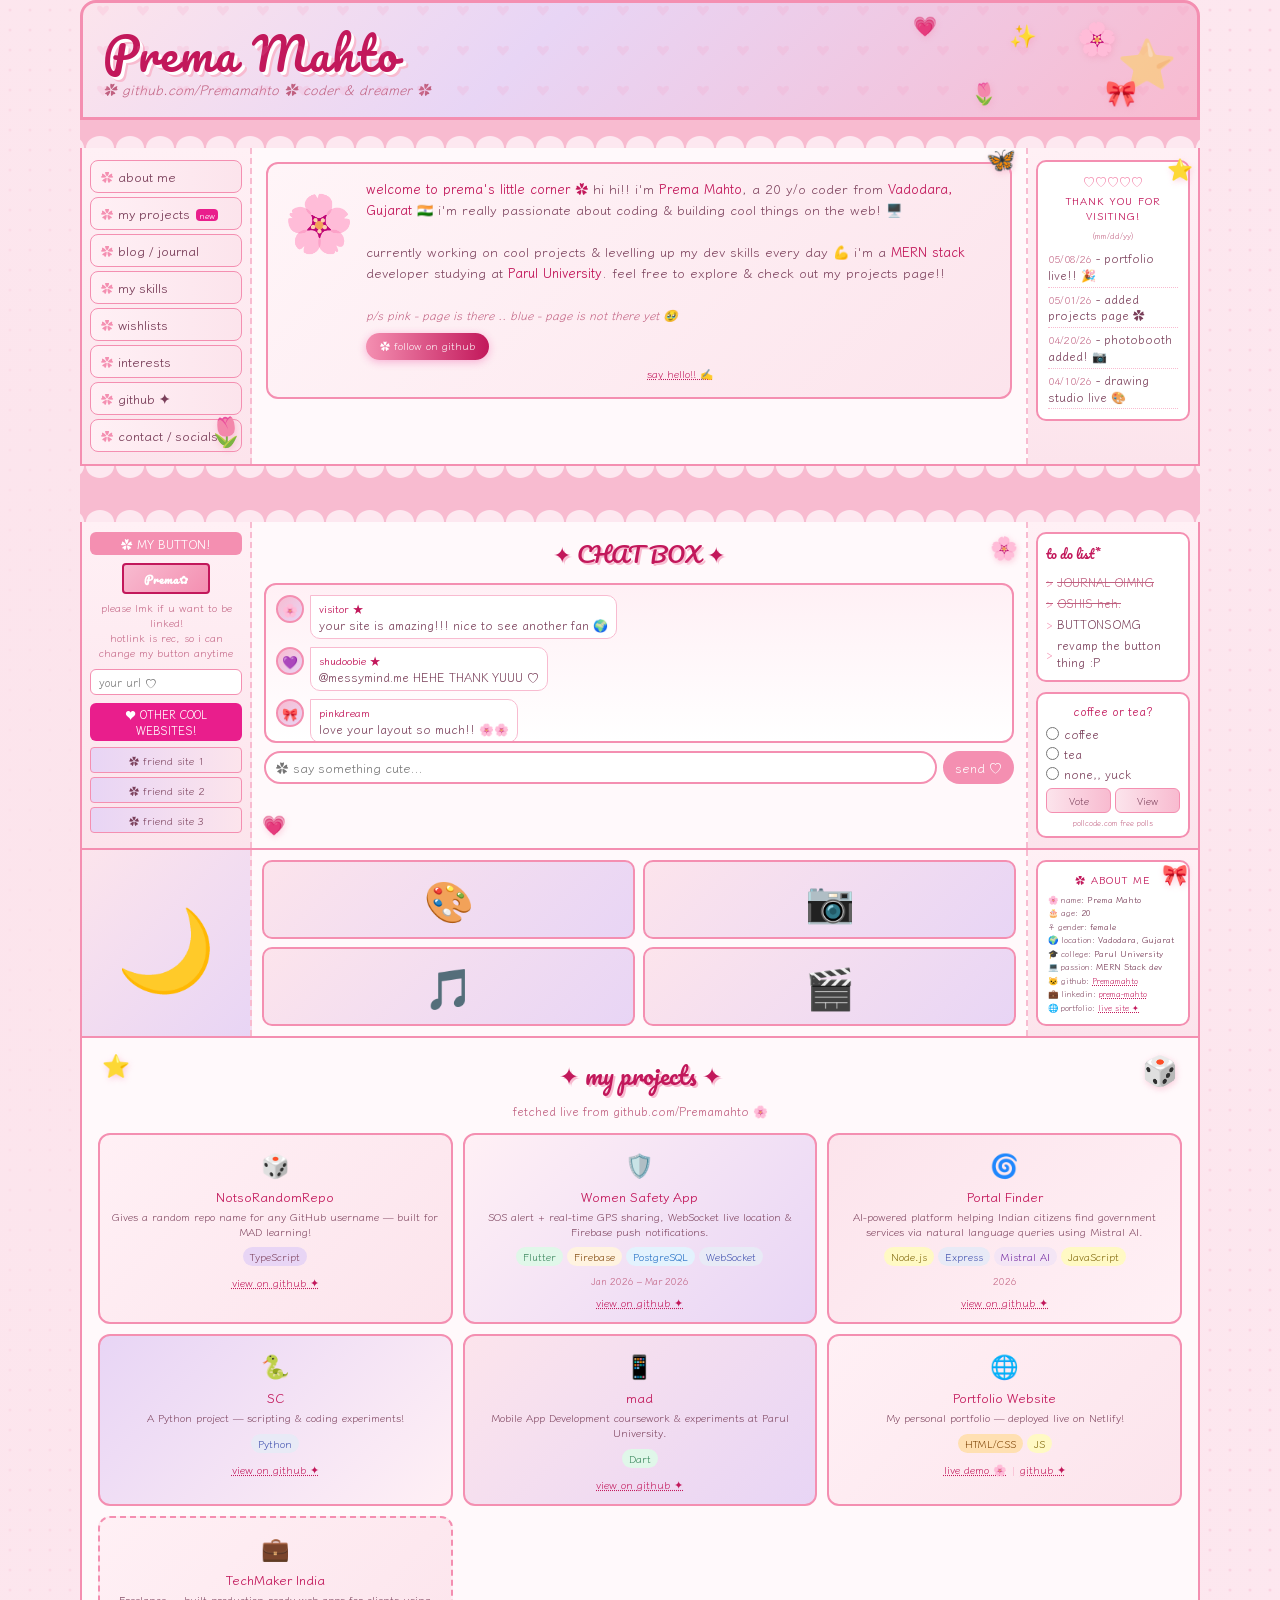
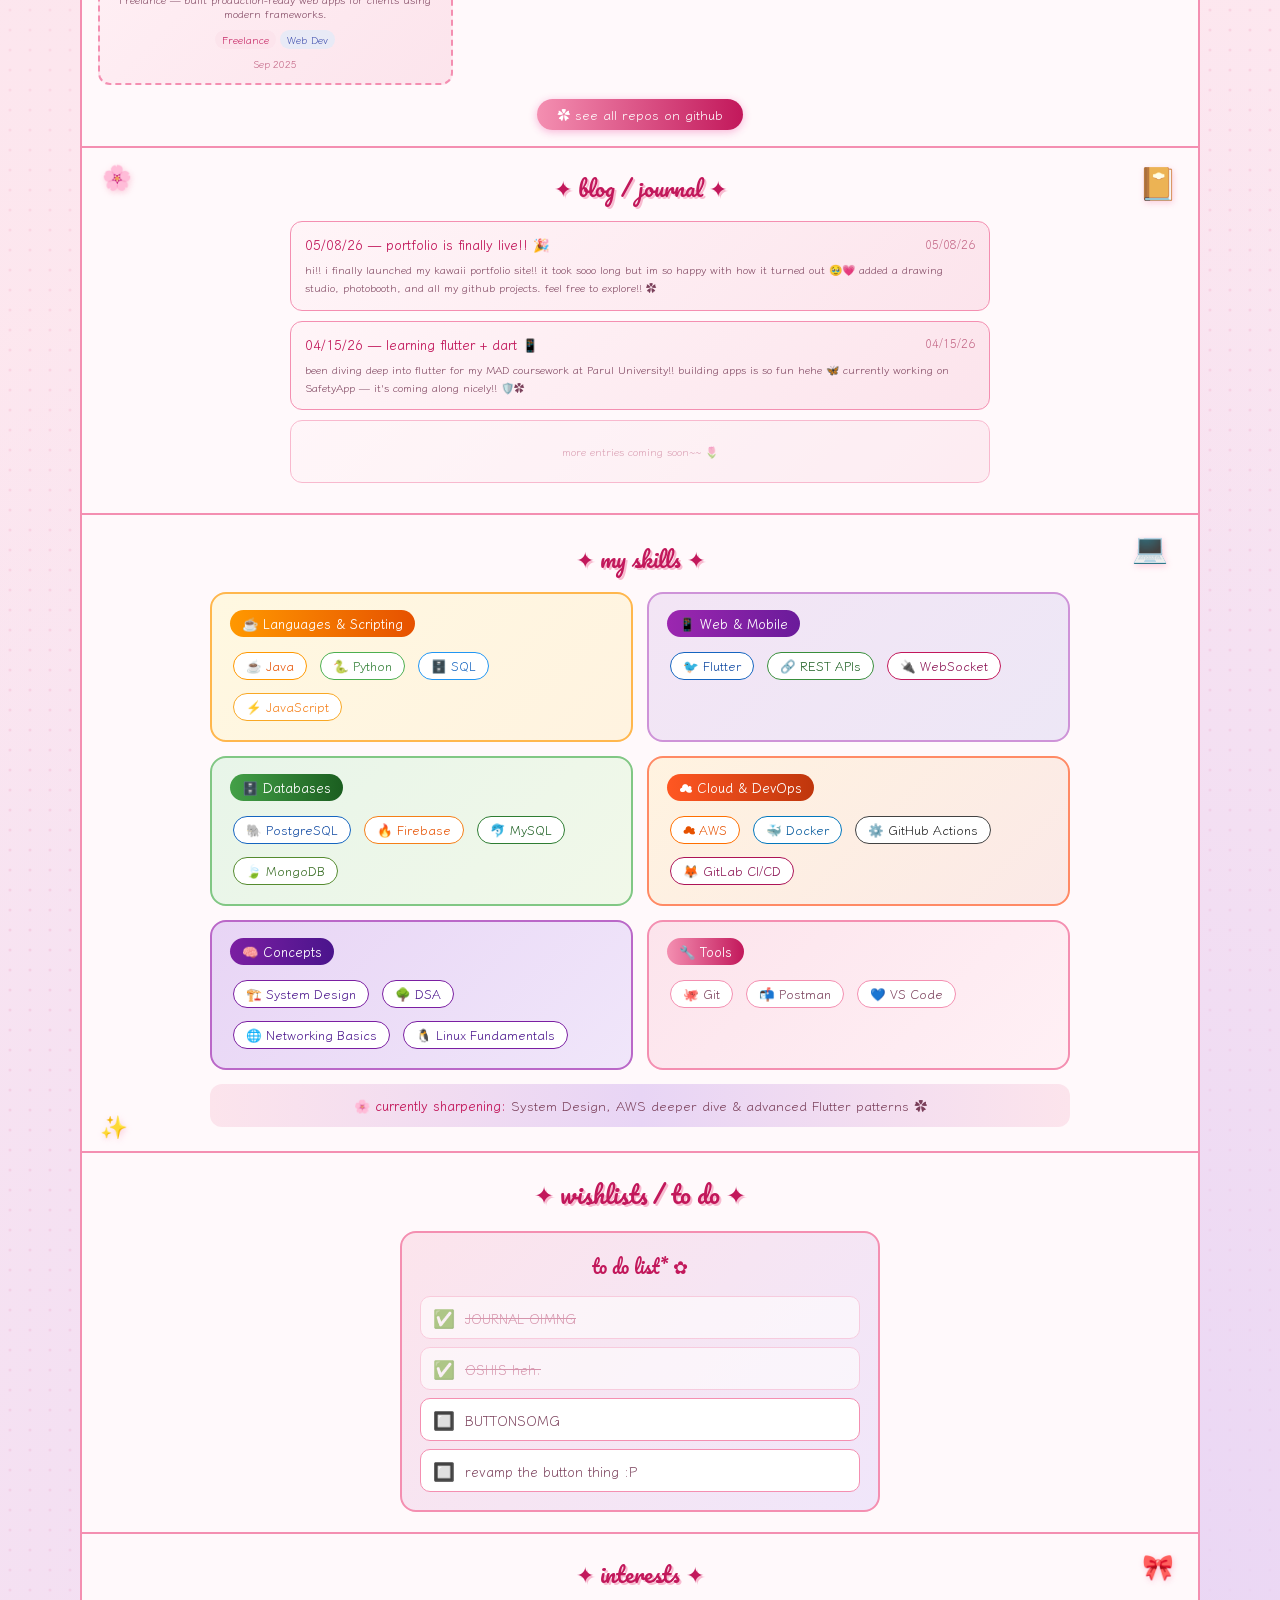
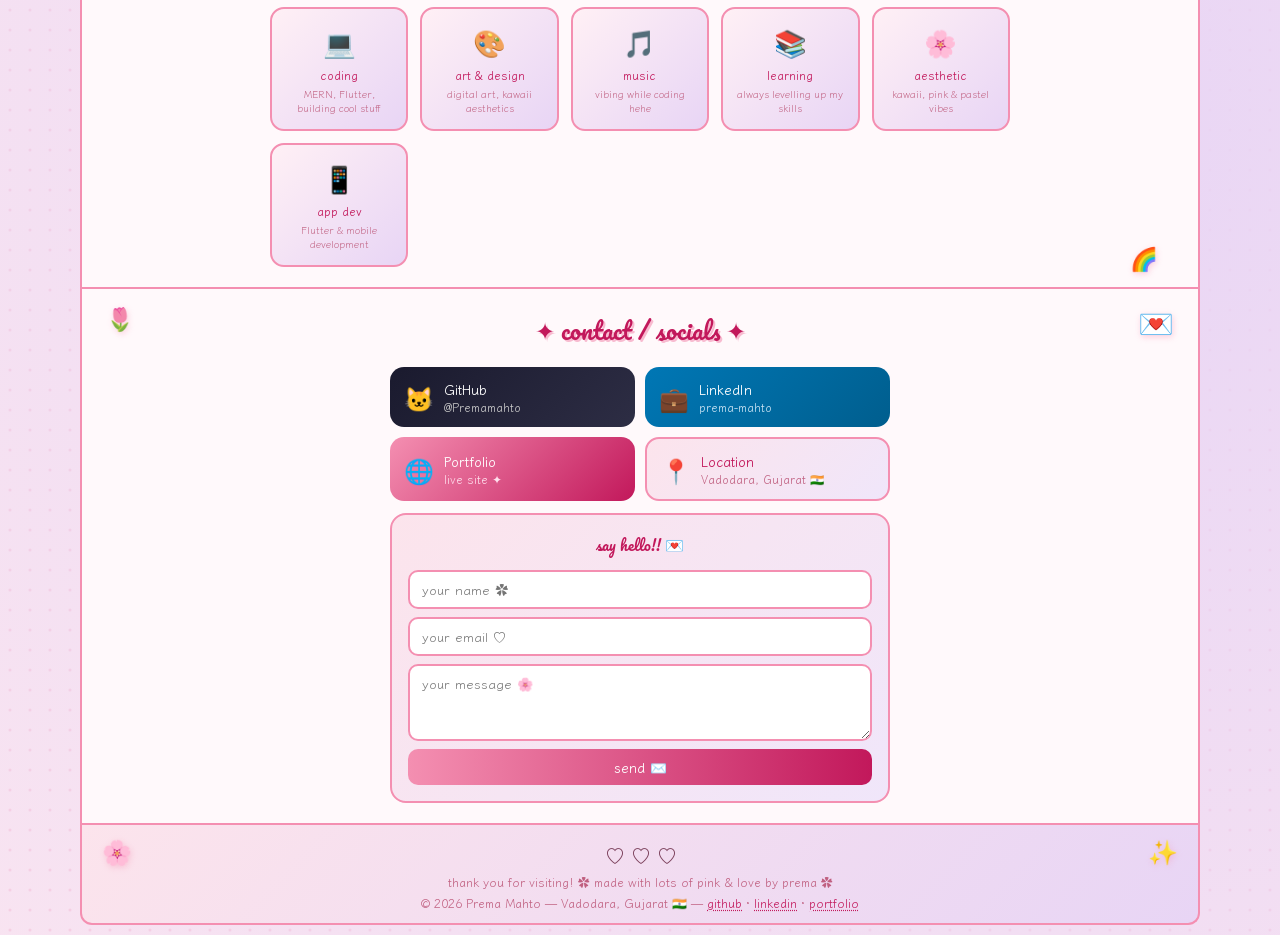
==== commit d9b94012: "second commit" ====
--- a/portfolio.html
+++ b/portfolio.html
@@ -54,10 +54,14 @@
 
   /* WRAPPER */
   .wrapper {
-    max-width: 760px;
+    max-width: 100vw;
+    width: 100%;
     margin: 0 auto;
-    padding: 10px;
-  }
+    padding: 0 10px 10px 10px;
+    box-sizing: border-box;
+  }
+  @media (min-width: 900px) { .wrapper { max-width: 98vw; } }
+  @media (min-width: 1200px) { .wrapper { max-width: 1140px; } }
 
   /* ═══ HEADER BANNER ═══ */
   .header-banner {
@@ -135,7 +139,7 @@
   /* ═══ MAIN LAYOUT ═══ */
   .main-grid {
     display: grid;
-    grid-template-columns: 145px 1fr 145px;
+    grid-template-columns: 170px 1fr 170px;
     gap: 0;
     border: 2px solid var(--pink-main);
     border-top: none;
@@ -290,7 +294,7 @@
     border-top: none;
     background: var(--white);
     display: grid;
-    grid-template-columns: 145px 1fr 145px;
+    grid-template-columns: 170px 1fr 170px;
   }
 
   /* BUTTON BOX */
@@ -526,7 +530,7 @@
     min-height: 120px;
   }
   .gallery-left {
-    width: 145px;
+    width: 170px;
     flex-shrink: 0;
     display: flex;
     align-items: center;
@@ -558,7 +562,7 @@
   }
   .gallery-card:hover { transform: scale(1.05); box-shadow: 0 4px 15px rgba(244,143,177,0.4); }
   .gallery-right {
-    width: 145px;
+    width: 170px;
     flex-shrink: 0;
     padding: 10px 8px;
     background: linear-gradient(180deg, #fff0f5, #fce4ec);
@@ -592,7 +596,109 @@
   ::-webkit-scrollbar-track { background: var(--pink-light); }
   ::-webkit-scrollbar-thumb { background: var(--pink-main); border-radius: 10px; }
 
-  /* SPARKLE EFFECT */
+  /* DECO STICKERS */
+  .deco-sticker {
+    position: absolute;
+    pointer-events: none;
+    z-index: 100;
+    animation: stickerFloat 4s ease-in-out infinite;
+    user-select: none;
+    filter: drop-shadow(1px 2px 3px rgba(244,143,177,0.4));
+  }
+  @keyframes stickerFloat {
+    0%,100% { transform: rotate(var(--r,0deg)) scale(1); }
+    33% { transform: rotate(calc(var(--r,0deg) + 6deg)) scale(1.08); }
+    66% { transform: rotate(calc(var(--r,0deg) - 4deg)) scale(0.95); }
+  }
+  /* SECTION PAGES */
+  .page-section {
+    border: 2px solid var(--pink-main);
+    border-top: none;
+    background: var(--white);
+    padding: 20px 24px;
+    position: relative;
+    overflow: hidden;
+  }
+  .page-section::before {
+    content:'';position:absolute;inset:0;pointer-events:none;
+    background: url("data:image/svg+xml,%3Csvg width='20' height='20' xmlns='http://www.w3.org/2000/svg'%3E%3Ccircle cx='10' cy='10' r='1' fill='%23f48fb1' opacity='0.15'/%3E%3C/svg%3E");
+  }
+  .section-title {
+    font-family: 'Pacifico', cursive;
+    font-size: 1.4em;
+    color: var(--pink-dark);
+    text-shadow: 2px 2px 0 var(--pink-mid);
+    margin-bottom: 14px;
+    text-align: center;
+  }
+  /* SKILLS */
+  .skill-tag {
+    display: inline-block;
+    padding: 4px 12px;
+    border: 1.5px solid var(--pink-main);
+    border-radius: 20px;
+    font-size: 0.78em;
+    margin: 3px;
+    background: linear-gradient(90deg, #fff0f5, #fce4ec);
+    color: var(--text);
+    transition: all 0.2s;
+    cursor: default;
+  }
+  .skill-tag:hover { background: var(--pink-main); color: white; transform: translateY(-2px); }
+  /* BLOG CARD */
+  .blog-card {
+    background: linear-gradient(135deg, #fff5f8, #fce4ec);
+    border: 1.5px solid var(--pink-main);
+    border-radius: 12px;
+    padding: 12px 14px;
+    margin-bottom: 10px;
+    font-size: 0.82em;
+    line-height: 1.6;
+    transition: box-shadow 0.2s;
+  }
+  .blog-card:hover { box-shadow: 0 4px 14px rgba(244,143,177,0.35); }
+  .blog-date { color: var(--text-light); font-size: 0.85em; }
+  /* INTERESTS GRID */
+  .interest-card {
+    background: linear-gradient(135deg, #fff0f5, var(--lavender));
+    border: 2px solid var(--pink-main);
+    border-radius: 14px;
+    padding: 14px;
+    text-align: center;
+    font-size: 0.82em;
+    transition: transform 0.2s;
+  }
+  .interest-card:hover { transform: translateY(-4px); }
+  .interest-icon { font-size: 2em; margin-bottom: 6px; }
+  /* WISHLIST */
+  .wish-item {
+    display: flex;
+    align-items: center;
+    gap: 8px;
+    padding: 8px 10px;
+    border: 1.5px solid var(--pink-mid);
+    border-radius: 10px;
+    margin-bottom: 6px;
+    font-size: 0.82em;
+    background: white;
+  }
+  .wish-item.got { opacity: 0.6; text-decoration: line-through; }
+  /* CONTACT */
+  .contact-link {
+    display: flex;
+    align-items: center;
+    gap: 10px;
+    padding: 10px 14px;
+    border: 2px solid var(--pink-main);
+    border-radius: 12px;
+    background: linear-gradient(90deg, #fff0f5, #fce4ec);
+    color: var(--text);
+    text-decoration: none;
+    font-size: 0.85em;
+    transition: all 0.2s;
+    margin-bottom: 8px;
+  }
+  .contact-link:hover { background: var(--pink-main); color: white; transform: translateX(6px); }
   .sparkle {
     position: fixed;
     pointer-events: none;
@@ -620,22 +726,30 @@
 <div class="wrapper">
 
   <!-- HEADER -->
-  <div class="header-banner">
+  <div class="header-banner" style="position:relative;">
+    <!-- decorative stickers on header -->
+    <span class="deco-sticker" style="--r:-12deg;top:10px;right:80px;font-size:2em;animation-delay:0.3s;">🌸</span>
+    <span class="deco-sticker" style="--r:8deg;top:15px;right:160px;font-size:1.4em;animation-delay:1s;">✨</span>
+    <span class="deco-sticker" style="--r:-5deg;bottom:8px;right:60px;font-size:1.6em;animation-delay:0.6s;">🎀</span>
+    <span class="deco-sticker" style="--r:15deg;top:8px;right:260px;font-size:1.2em;animation-delay:1.4s;">💗</span>
+    <span class="deco-sticker" style="--r:-20deg;bottom:10px;right:200px;font-size:1.3em;animation-delay:0.8s;">🌷</span>
     <div>
       <div class="site-title">Prema Mahto</div>
       <div class="site-subtitle">✿ github.com/Premamahto ✿ coder & dreamer ✿</div>
     </div>
-    <div class="header-deco">🌸</div>
+    <div class="header-deco">⭐</div>
   </div>
 
   <!-- LACE TOP -->
   <div class="lace"></div>
 
   <!-- MAIN 3-COL GRID -->
-  <div class="main-grid">
+  <div class="main-grid" style="position:relative;">
 
     <!-- LEFT NAV -->
-    <div class="left-col">
+    <div class="left-col" style="position:relative;">
+      <!-- nav stickers -->
+      <span class="deco-sticker" style="--r:10deg;bottom:14px;right:6px;font-size:1.8em;animation-delay:2s;">🌷</span>
       <ul class="nav-list">
         <li><a href="#about">about me</a></li>
         <li><a href="#projects">my projects <span class="nav-badge">new</span></a></li>
@@ -646,18 +760,19 @@
         <li><a href="https://github.com/Premamahto" target="_blank">github ✦</a></li>
         <li><a href="#contact">contact / socials</a></li>
       </ul>
-      <div class="left-deco">🌷</div>
     </div>
 
     <!-- CENTER -->
-    <div class="center-col">
-      <div class="welcome-box" id="about">
+    <div class="center-col" id="about" style="position:relative;">
+      <!-- sticker on welcome box corner -->
+      <span class="deco-sticker" style="--r:-15deg;top:-8px;right:10px;font-size:1.5em;animation-delay:0.5s;">🦋</span>
+      <div class="welcome-box">
         <div class="welcome-mascot">🌸</div>
         <div class="welcome-text">
           <strong>welcome to prema's little corner ✿</strong> hi hi!! i'm <strong>Prema Mahto</strong>, a 20 y/o coder from <strong>Vadodara, Gujarat 🇮🇳</strong> i'm really passionate about coding & building cool things on the web! 🖥️
           <br><br>
-          currently working on projects & levelling up my dev skills every day 💪 feel free to explore & check out my projects page!!
-          <br>
+          currently working on cool projects & levelling up my dev skills every day 💪 i'm a <strong>MERN stack</strong> developer studying at <strong>Parul University</strong>. feel free to explore & check out my projects page!!
+          <br><br>
           <span class="site-note">p/s pink - page is there .. blue - page is not there yet 🥹</span>
           <br>
           <a href="https://github.com/Premamahto" target="_blank" class="follow-btn">✿ follow on github</a>
@@ -667,14 +782,16 @@
     </div>
 
     <!-- RIGHT SIDEBAR -->
-    <div class="right-col">
+    <div class="right-col" style="position:relative;">
+      <span class="deco-sticker" style="--r:18deg;top:5px;right:5px;font-size:1.3em;animation-delay:1.2s;">⭐</span>
       <div class="side-box">
         <div class="side-box-hearts">♡♡♡♡♡</div>
         <div class="side-box-title">THANK YOU FOR VISITING!</div>
         <div style="text-align:center;font-size:0.7em;color:var(--text-light);margin-bottom:6px;">(mm/dd/yy)</div>
-        <div class="update-item"><span class="update-date">11/30/25</span> - add oshi :) !!</div>
-        <div class="update-item"><span class="update-date">11/15/25</span> - nothing burger update x2</div>
-        <div class="update-item"><span class="update-date">10/28/25</span> - new page added!</div>
+        <div class="update-item"><span class="update-date">05/08/26</span> - portfolio live!! 🎉</div>
+        <div class="update-item"><span class="update-date">05/01/26</span> - added projects page ✿</div>
+        <div class="update-item"><span class="update-date">04/20/26</span> - photobooth added! 📷</div>
+        <div class="update-item"><span class="update-date">04/10/26</span> - drawing studio live 🎨</div>
       </div>
     </div>
 
@@ -685,7 +802,9 @@
   <div class="lace"></div>
 
   <!-- BOTTOM SECTION -->
-  <div class="bottom-section">
+  <div class="bottom-section" style="position:relative;">
+    <span class="deco-sticker" style="--r:-12deg;top:8px;right:180px;font-size:1.4em;animation-delay:0.8s;z-index:2;">🌸</span>
+    <span class="deco-sticker" style="--r:10deg;bottom:10px;left:180px;font-size:1.2em;animation-delay:1.5s;z-index:2;">💗</span>
 
     <!-- BUTTON BOX -->
     <div class="button-box">
@@ -1009,7 +1128,8 @@
   </style>
 
   <!-- GALLERY ROW -->
-  <div class="gallery-row">
+  <div class="gallery-row" style="position:relative;">
+    <span class="deco-sticker" style="--r:18deg;top:8px;right:10px;font-size:1.3em;animation-delay:0.6s;z-index:2;">🎀</span>
     <div class="gallery-left">🌙</div>
     <div class="gallery-mid">
       <div class="gallery-card" title="draw!" onclick="openDraw()" style="cursor:pointer;">🎨</div>
@@ -1036,7 +1156,9 @@
   </div>
 
   <!-- PROJECTS SECTION -->
-  <div id="projects" style="border:2px solid var(--pink-main);border-top:none;background:var(--white);padding:16px;">
+  <div id="projects" style="border:2px solid var(--pink-main);border-top:none;background:var(--white);padding:16px;position:relative;overflow:hidden;">
+    <span class="deco-sticker" style="--r:-14deg;top:10px;right:20px;font-size:1.8em;animation-delay:0.4s;">🎲</span>
+    <span class="deco-sticker" style="--r:10deg;top:10px;left:20px;font-size:1.4em;animation-delay:1.2s;">⭐</span>
     <div style="font-family:'Pacifico',cursive;font-size:1.5em;color:var(--pink-dark);text-shadow:2px 2px 0 var(--pink-mid);margin-bottom:6px;text-align:center;">✦ my projects ✦</div>
     <div style="text-align:center;font-size:0.75em;color:var(--text-light);margin-bottom:14px;">fetched live from github.com/Premamahto 🌸</div>
     <div style="display:grid;grid-template-columns:1fr 1fr 1fr;gap:10px;">
@@ -1052,26 +1174,33 @@
         <a href="https://github.com/Premamahto/NotsoRandomRepo" target="_blank" style="display:block;text-align:center;color:var(--pink-dark);font-size:0.85em;text-decoration:underline dotted;">view on github ✦</a>
       </div>
 
-      <!-- SafetyApp -->
+      <!-- SafetyApp / Women Safety App -->
       <div style="background:linear-gradient(135deg,#fff0f5,#e8d5f5);border:2px solid var(--pink-main);border-radius:12px;padding:12px;font-size:0.8em;transition:transform 0.2s,box-shadow 0.2s;" onmouseover="this.style.transform='translateY(-4px)';this.style.boxShadow='0 8px 20px rgba(244,143,177,0.4)'" onmouseout="this.style.transform='';this.style.boxShadow=''">
         <div style="font-size:1.8em;text-align:center;margin-bottom:6px;">🛡️</div>
-        <div style="font-weight:700;color:var(--pink-dark);margin-bottom:4px;text-align:center;">SafetyApp</div>
-        <div style="color:var(--text);font-size:0.82em;text-align:center;margin-bottom:8px;line-height:1.4;">A safety-focused mobile app built with Flutter/Dart.</div>
+        <div style="font-weight:700;color:var(--pink-dark);margin-bottom:4px;text-align:center;">Women Safety App</div>
+        <div style="color:var(--text);font-size:0.82em;text-align:center;margin-bottom:8px;line-height:1.4;">SOS alert + real-time GPS sharing, WebSocket live location & Firebase push notifications.</div>
         <div style="display:flex;gap:4px;flex-wrap:wrap;justify-content:center;margin-bottom:8px;">
-          <span style="background:#e0f7e9;color:#2e7d52;border-radius:10px;padding:2px 7px;font-size:0.8em;">Dart</span>
-          <span style="background:#e3f2fd;color:#1565c0;border-radius:10px;padding:2px 7px;font-size:0.8em;">Flutter</span>
-        </div>
+          <span style="background:#e0f7e9;color:#2e7d52;border-radius:10px;padding:2px 7px;font-size:0.8em;">Flutter</span>
+          <span style="background:#fff3e0;color:#7a3f00;border-radius:10px;padding:2px 7px;font-size:0.8em;">Firebase</span>
+          <span style="background:#e3f2fd;color:#1565c0;border-radius:10px;padding:2px 7px;font-size:0.8em;">PostgreSQL</span>
+          <span style="background:#e8eaf6;color:#3949ab;border-radius:10px;padding:2px 7px;font-size:0.8em;">WebSocket</span>
+        </div>
+        <div style="color:var(--text-light);font-size:0.75em;text-align:center;margin-bottom:6px;">Jan 2026 – Mar 2026</div>
         <a href="https://github.com/Premamahto/SafetyApp" target="_blank" style="display:block;text-align:center;color:var(--pink-dark);font-size:0.85em;text-decoration:underline dotted;">view on github ✦</a>
       </div>
 
       <!-- portalFinder -->
       <div style="background:linear-gradient(135deg,#fce4ec,#fff0f5);border:2px solid var(--pink-main);border-radius:12px;padding:12px;font-size:0.8em;transition:transform 0.2s,box-shadow 0.2s;" onmouseover="this.style.transform='translateY(-4px)';this.style.boxShadow='0 8px 20px rgba(244,143,177,0.4)'" onmouseout="this.style.transform='';this.style.boxShadow=''">
         <div style="font-size:1.8em;text-align:center;margin-bottom:6px;">🌀</div>
-        <div style="font-weight:700;color:var(--pink-dark);margin-bottom:4px;text-align:center;">portalFinder</div>
-        <div style="color:var(--text);font-size:0.82em;text-align:center;margin-bottom:8px;line-height:1.4;">A JavaScript project for finding portals / navigating resources.</div>
+        <div style="font-weight:700;color:var(--pink-dark);margin-bottom:4px;text-align:center;">Portal Finder</div>
+        <div style="color:var(--text);font-size:0.82em;text-align:center;margin-bottom:8px;line-height:1.4;">AI-powered platform helping Indian citizens find government services via natural language queries using Mistral AI.</div>
         <div style="display:flex;gap:4px;flex-wrap:wrap;justify-content:center;margin-bottom:8px;">
+          <span style="background:#fff9c4;color:#7a6000;border-radius:10px;padding:2px 7px;font-size:0.8em;">Node.js</span>
+          <span style="background:#e8eaf6;color:#3949ab;border-radius:10px;padding:2px 7px;font-size:0.8em;">Express</span>
+          <span style="background:#f3e5f5;color:#6a1b9a;border-radius:10px;padding:2px 7px;font-size:0.8em;">Mistral AI</span>
           <span style="background:#fff9c4;color:#7a6000;border-radius:10px;padding:2px 7px;font-size:0.8em;">JavaScript</span>
         </div>
+        <div style="color:var(--text-light);font-size:0.75em;text-align:center;margin-bottom:6px;">2026</div>
         <a href="https://github.com/Premamahto/portalFinder" target="_blank" style="display:block;text-align:center;color:var(--pink-dark);font-size:0.85em;text-decoration:underline dotted;">view on github ✦</a>
       </div>
 
@@ -1113,29 +1242,146 @@
         </div>
       </div>
 
+      <!-- TechMaker India -->
+      <div style="background:linear-gradient(135deg,#fff0f5,#fce4ec);border:2px dashed var(--pink-main);border-radius:12px;padding:12px;font-size:0.8em;transition:transform 0.2s,box-shadow 0.2s;" onmouseover="this.style.transform='translateY(-4px)';this.style.boxShadow='0 8px 20px rgba(244,143,177,0.4)'" onmouseout="this.style.transform='';this.style.boxShadow=''">
+        <div style="font-size:1.8em;text-align:center;margin-bottom:6px;">💼</div>
+        <div style="font-weight:700;color:var(--pink-dark);margin-bottom:4px;text-align:center;">TechMaker India</div>
+        <div style="color:var(--text);font-size:0.82em;text-align:center;margin-bottom:8px;line-height:1.4;">Freelance — built production-ready web apps for clients using modern frameworks.</div>
+        <div style="display:flex;gap:4px;flex-wrap:wrap;justify-content:center;margin-bottom:8px;">
+          <span style="background:#fce4ec;color:var(--pink-dark);border-radius:10px;padding:2px 7px;font-size:0.8em;">Freelance</span>
+          <span style="background:#e8eaf6;color:#3949ab;border-radius:10px;padding:2px 7px;font-size:0.8em;">Web Dev</span>
+        </div>
+        <div style="color:var(--text-light);font-size:0.75em;text-align:center;">Sep 2025</div>
+      </div>
+
     </div>
     <div style="text-align:center;margin-top:14px;">
-      <a href="https://github.com/Premamahto" target="_blank" style="display:inline-block;padding:6px 20px;background:linear-gradient(90deg,var(--pink-main),var(--pink-dark));color:white;border-radius:20px;font-size:0.82em;text-decoration:none;box-shadow:0 2px 8px rgba(233,30,140,0.3);transition:transform 0.2s;" onmouseover="this.style.transform='scale(1.05)'" onmouseout="this.style.transform=''">✿ see all 8 repos on github</a>
+      <a href="https://github.com/Premamahto" target="_blank" style="display:inline-block;padding:6px 20px;background:linear-gradient(90deg,var(--pink-main),var(--pink-dark));color:white;border-radius:20px;font-size:0.82em;text-decoration:none;box-shadow:0 2px 8px rgba(233,30,140,0.3);transition:transform 0.2s;" onmouseover="this.style.transform='scale(1.05)'" onmouseout="this.style.transform=''">✿ see all repos on github</a>
     </div>
   </div>
 
   <!-- BLOG SECTION -->
-  <div id="blog" style="border:2px solid var(--pink-main);border-top:none;background:var(--white);padding:20px 16px;">
-    <div style="font-family:'Pacifico',cursive;font-size:1.5em;color:var(--pink-dark);text-shadow:2px 2px 0 var(--pink-mid);margin-bottom:6px;text-align:center;">✦ blog / journal ✦</div>
-    <div style="text-align:center;padding:40px 20px;">
-      <div style="font-size:3em;margin-bottom:10px;">🌸</div>
-      <div style="font-family:'Pacifico',cursive;color:var(--pink-main);font-size:1.1em;margin-bottom:8px;">coming soon!</div>
-      <div style="font-size:0.82em;color:var(--text-light);line-height:1.7;">journal entries, thoughts & little life updates will live here ✿<br>check back soon!! 🎀</div>
+  <div id="blog" style="border:2px solid var(--pink-main);border-top:none;background:var(--white);padding:20px 24px;position:relative;overflow:hidden;">
+    <span class="deco-sticker" style="--r:12deg;top:10px;right:20px;font-size:2em;animation-delay:0.7s;">📔</span>
+    <span class="deco-sticker" style="--r:-8deg;top:10px;left:20px;font-size:1.5em;animation-delay:1.3s;">🌸</span>
+    <div class="section-title">✦ blog / journal ✦</div>
+    <div style="max-width:700px;margin:0 auto;">
+      <div class="blog-card">
+        <div style="display:flex;justify-content:space-between;align-items:center;margin-bottom:6px;">
+          <strong style="color:var(--pink-dark);">05/08/26 — portfolio is finally live!! 🎉</strong>
+          <span class="blog-date">05/08/26</span>
+        </div>
+        <p style="font-size:0.82em;color:var(--text);line-height:1.7;">
+          hi!! i finally launched my kawaii portfolio site!! it took sooo long but im so happy with how it turned out 🥹💗
+          added a drawing studio, photobooth, and all my github projects. feel free to explore!! ✿
+        </p>
+      </div>
+      <div class="blog-card">
+        <div style="display:flex;justify-content:space-between;align-items:center;margin-bottom:6px;">
+          <strong style="color:var(--pink-dark);">04/15/26 — learning flutter + dart 📱</strong>
+          <span class="blog-date">04/15/26</span>
+        </div>
+        <p style="font-size:0.82em;color:var(--text);line-height:1.7;">
+          been diving deep into flutter for my MAD coursework at Parul University!! building apps is so fun hehe 🦋
+          currently working on SafetyApp — it's coming along nicely!! 🛡️✿
+        </p>
+      </div>
+      <div class="blog-card" style="opacity:0.6;">
+        <div style="text-align:center;padding:10px;font-size:0.82em;color:var(--text-light);">
+          more entries coming soon~~ 🌷
+        </div>
+      </div>
     </div>
   </div>
 
   <!-- SKILLS SECTION -->
-  <div id="skills" style="border:2px solid var(--pink-main);border-top:none;background:var(--white);padding:20px 16px;">
-    <div style="font-family:'Pacifico',cursive;font-size:1.5em;color:var(--pink-dark);text-shadow:2px 2px 0 var(--pink-mid);margin-bottom:6px;text-align:center;">✦ my skills ✦</div>
-    <div style="text-align:center;padding:40px 20px;">
-      <div style="font-size:3em;margin-bottom:10px;">💻</div>
-      <div style="font-family:'Pacifico',cursive;color:var(--pink-main);font-size:1.1em;margin-bottom:8px;">coming soon!</div>
-      <div style="font-size:0.82em;color:var(--text-light);line-height:1.7;">all my skills, tech stack & things i'm learning will be listed here ✿<br>still building this page!! 🌷</div>
+  <div id="skills" style="border:2px solid var(--pink-main);border-top:none;background:var(--white);padding:24px 28px;position:relative;overflow:hidden;">
+    <span class="deco-sticker" style="--r:-15deg;top:10px;right:30px;font-size:1.8em;animation-delay:0.4s;">💻</span>
+    <span class="deco-sticker" style="--r:10deg;bottom:10px;left:18px;font-size:1.4em;animation-delay:1.6s;">✨</span>
+    <div class="section-title">✦ my skills ✦</div>
+    <div style="max-width:860px;margin:0 auto;display:grid;grid-template-columns:1fr 1fr;gap:14px;">
+
+      <!-- Languages & Scripting -->
+      <div style="background:linear-gradient(135deg,#fff8e1,#fff3e0);border:2px solid #ffb74d;border-radius:16px;padding:16px 18px;">
+        <div style="display:flex;align-items:center;gap:8px;margin-bottom:12px;">
+          <span style="background:linear-gradient(90deg,#ff9800,#e65100);color:white;padding:4px 12px;border-radius:20px;font-size:0.82em;font-weight:700;">☕ Languages & Scripting</span>
+        </div>
+        <div style="display:flex;flex-wrap:wrap;gap:7px;">
+          <span class="skill-tag" style="background:white;border-color:#ff9800;color:#e65100;">☕ Java</span>
+          <span class="skill-tag" style="background:white;border-color:#4caf50;color:#2e7d32;">🐍 Python</span>
+          <span class="skill-tag" style="background:white;border-color:#2196f3;color:#1565c0;">🗄️ SQL</span>
+          <span class="skill-tag" style="background:white;border-color:#f9a825;color:#f57f17;">⚡ JavaScript</span>
+        </div>
+      </div>
+
+      <!-- Web & Mobile -->
+      <div style="background:linear-gradient(135deg,#f3e5f5,#ede7f6);border:2px solid #ce93d8;border-radius:16px;padding:16px 18px;">
+        <div style="display:flex;align-items:center;gap:8px;margin-bottom:12px;">
+          <span style="background:linear-gradient(90deg,#9c27b0,#6a1b9a);color:white;padding:4px 12px;border-radius:20px;font-size:0.82em;font-weight:700;">📱 Web & Mobile</span>
+        </div>
+        <div style="display:flex;flex-wrap:wrap;gap:7px;">
+          <span class="skill-tag" style="background:white;border-color:#1565c0;color:#0d47a1;">🐦 Flutter</span>
+          <span class="skill-tag" style="background:white;border-color:#388e3c;color:#1b5e20;">🔗 REST APIs</span>
+          <span class="skill-tag" style="background:white;border-color:#c2185b;color:#880e4f;">🔌 WebSocket</span>
+        </div>
+      </div>
+
+      <!-- Databases -->
+      <div style="background:linear-gradient(135deg,#e8f5e9,#f1f8e9);border:2px solid #81c784;border-radius:16px;padding:16px 18px;">
+        <div style="display:flex;align-items:center;gap:8px;margin-bottom:12px;">
+          <span style="background:linear-gradient(90deg,#43a047,#1b5e20);color:white;padding:4px 12px;border-radius:20px;font-size:0.82em;font-weight:700;">🗄️ Databases</span>
+        </div>
+        <div style="display:flex;flex-wrap:wrap;gap:7px;">
+          <span class="skill-tag" style="background:white;border-color:#1565c0;color:#0d47a1;">🐘 PostgreSQL</span>
+          <span class="skill-tag" style="background:white;border-color:#f57f17;color:#e65100;">🔥 Firebase</span>
+          <span class="skill-tag" style="background:white;border-color:#2e7d32;color:#1b5e20;">🐬 MySQL</span>
+          <span class="skill-tag" style="background:white;border-color:#558b2f;color:#33691e;">🍃 MongoDB</span>
+        </div>
+      </div>
+
+      <!-- Cloud & DevOps -->
+      <div style="background:linear-gradient(135deg,#fff3e0,#fbe9e7);border:2px solid #ff8a65;border-radius:16px;padding:16px 18px;">
+        <div style="display:flex;align-items:center;gap:8px;margin-bottom:12px;">
+          <span style="background:linear-gradient(90deg,#ff5722,#bf360c);color:white;padding:4px 12px;border-radius:20px;font-size:0.82em;font-weight:700;">☁️ Cloud & DevOps</span>
+        </div>
+        <div style="display:flex;flex-wrap:wrap;gap:7px;">
+          <span class="skill-tag" style="background:white;border-color:#ff6f00;color:#e65100;">☁️ AWS</span>
+          <span class="skill-tag" style="background:white;border-color:#0277bd;color:#01579b;">🐳 Docker</span>
+          <span class="skill-tag" style="background:white;border-color:#424242;color:#212121;">⚙️ GitHub Actions</span>
+          <span class="skill-tag" style="background:white;border-color:#ad1457;color:#880e4f;">🦊 GitLab CI/CD</span>
+        </div>
+      </div>
+
+      <!-- Concepts -->
+      <div style="background:linear-gradient(135deg,#e8d5f5,#f0e6fa);border:2px solid #ba68c8;border-radius:16px;padding:16px 18px;">
+        <div style="display:flex;align-items:center;gap:8px;margin-bottom:12px;">
+          <span style="background:linear-gradient(90deg,#7b1fa2,#4a148c);color:white;padding:4px 12px;border-radius:20px;font-size:0.82em;font-weight:700;">🧠 Concepts</span>
+        </div>
+        <div style="display:flex;flex-wrap:wrap;gap:7px;">
+          <span class="skill-tag" style="background:white;border-color:#7b1fa2;color:#4a148c;">🏗️ System Design</span>
+          <span class="skill-tag" style="background:white;border-color:#7b1fa2;color:#4a148c;">🌳 DSA</span>
+          <span class="skill-tag" style="background:white;border-color:#7b1fa2;color:#4a148c;">🌐 Networking Basics</span>
+          <span class="skill-tag" style="background:white;border-color:#7b1fa2;color:#4a148c;">🐧 Linux Fundamentals</span>
+        </div>
+      </div>
+
+      <!-- Tools -->
+      <div style="background:linear-gradient(135deg,#fce4ec,#fff0f5);border:2px solid var(--pink-main);border-radius:16px;padding:16px 18px;">
+        <div style="display:flex;align-items:center;gap:8px;margin-bottom:12px;">
+          <span style="background:linear-gradient(90deg,var(--pink-main),var(--pink-dark));color:white;padding:4px 12px;border-radius:20px;font-size:0.82em;font-weight:700;">🔧 Tools</span>
+        </div>
+        <div style="display:flex;flex-wrap:wrap;gap:7px;">
+          <span class="skill-tag" style="background:white;">🐙 Git</span>
+          <span class="skill-tag" style="background:white;">📬 Postman</span>
+          <span class="skill-tag" style="background:white;">💙 VS Code</span>
+        </div>
+      </div>
+
+    </div>
+
+    <!-- currently learning bar -->
+    <div style="max-width:860px;margin:14px auto 0;background:linear-gradient(90deg,#fce4ec,#e8d5f5,#fce4ec);border-radius:12px;padding:12px 18px;text-align:center;font-size:0.82em;color:var(--text);">
+      🌸 <strong style="color:var(--pink-dark);">currently sharpening:</strong> System Design, AWS deeper dive & advanced Flutter patterns ✿
     </div>
   </div>
 
@@ -1168,17 +1414,24 @@
   </div>
 
   <!-- INTERESTS SECTION -->
-  <div id="interests" style="border:2px solid var(--pink-main);border-top:none;background:var(--white);padding:20px 16px;">
-    <div style="font-family:'Pacifico',cursive;font-size:1.5em;color:var(--pink-dark);text-shadow:2px 2px 0 var(--pink-mid);margin-bottom:6px;text-align:center;">✦ interests ✦</div>
-    <div style="text-align:center;padding:40px 20px;">
-      <div style="font-size:3em;margin-bottom:10px;">🎀</div>
-      <div style="font-family:'Pacifico',cursive;color:var(--pink-main);font-size:1.1em;margin-bottom:8px;">coming soon!</div>
-      <div style="font-size:0.82em;color:var(--text-light);line-height:1.7;">all the things i love — anime, music, coding, & more ✿<br>filling this in soon!! 🌸</div>
+  <div id="interests" style="border:2px solid var(--pink-main);border-top:none;background:var(--white);padding:20px 24px;position:relative;overflow:hidden;">
+    <span class="deco-sticker" style="--r:20deg;top:12px;right:24px;font-size:1.6em;animation-delay:0.9s;">🎀</span>
+    <span class="deco-sticker" style="--r:-12deg;bottom:14px;right:40px;font-size:1.4em;animation-delay:1.8s;">🌈</span>
+    <div class="section-title">✦ interests ✦</div>
+    <div style="display:grid;grid-template-columns:repeat(auto-fill,minmax(130px,1fr));gap:12px;max-width:740px;margin:0 auto;">
+      <div class="interest-card"><div class="interest-icon">💻</div><div style="font-weight:700;color:var(--pink-dark);margin-bottom:4px;font-size:0.88em;">coding</div><div style="font-size:0.75em;color:var(--text-light);">MERN, Flutter, building cool stuff</div></div>
+      <div class="interest-card"><div class="interest-icon">🎨</div><div style="font-weight:700;color:var(--pink-dark);margin-bottom:4px;font-size:0.88em;">art & design</div><div style="font-size:0.75em;color:var(--text-light);">digital art, kawaii aesthetics</div></div>
+      <div class="interest-card"><div class="interest-icon">🎵</div><div style="font-weight:700;color:var(--pink-dark);margin-bottom:4px;font-size:0.88em;">music</div><div style="font-size:0.75em;color:var(--text-light);">vibing while coding hehe</div></div>
+      <div class="interest-card"><div class="interest-icon">📚</div><div style="font-weight:700;color:var(--pink-dark);margin-bottom:4px;font-size:0.88em;">learning</div><div style="font-size:0.75em;color:var(--text-light);">always levelling up my skills</div></div>
+      <div class="interest-card"><div class="interest-icon">🌸</div><div style="font-weight:700;color:var(--pink-dark);margin-bottom:4px;font-size:0.88em;">aesthetic</div><div style="font-size:0.75em;color:var(--text-light);">kawaii, pink & pastel vibes</div></div>
+      <div class="interest-card"><div class="interest-icon">📱</div><div style="font-weight:700;color:var(--pink-dark);margin-bottom:4px;font-size:0.88em;">app dev</div><div style="font-size:0.75em;color:var(--text-light);">Flutter & mobile development</div></div>
     </div>
   </div>
 
   <!-- CONTACT SECTION -->
-  <div id="contact" style="border:2px solid var(--pink-main);border-top:none;background:var(--white);padding:20px 16px;">
+  <div id="contact" style="border:2px solid var(--pink-main);border-top:none;background:var(--white);padding:20px 24px;position:relative;overflow:hidden;">
+    <span class="deco-sticker" style="--r:-10deg;top:12px;right:24px;font-size:1.8em;animation-delay:0.5s;">💌</span>
+    <span class="deco-sticker" style="--r:14deg;top:12px;left:24px;font-size:1.4em;animation-delay:1.1s;">🌷</span>
     <div style="font-family:'Pacifico',cursive;font-size:1.5em;color:var(--pink-dark);text-shadow:2px 2px 0 var(--pink-mid);margin-bottom:16px;text-align:center;">✦ contact / socials ✦</div>
     <div style="max-width:500px;margin:0 auto;display:flex;flex-direction:column;gap:12px;">
 
@@ -1230,10 +1483,12 @@
   </div>
 
 
-  <div class="footer">
+  <div class="footer" style="position:relative;overflow:hidden;">
+    <span class="deco-sticker" style="--r:15deg;top:8px;left:20px;font-size:1.5em;animation-delay:0.3s;">🌸</span>
+    <span class="deco-sticker" style="--r:-10deg;top:8px;right:20px;font-size:1.5em;animation-delay:1s;">✨</span>
     <div class="footer-hearts">♡ ♡ ♡</div>
     <div class="footer-text">thank you for visiting! ✿ made with lots of pink & love by prema ✿</div>
-    <div class="footer-text" style="margin-top:4px;">© 2025 Prema Mahto — Vadodara, Gujarat 🇮🇳 — best viewed at 1024px+</div>
+    <div class="footer-text" style="margin-top:4px;">© 2026 Prema Mahto — Vadodara, Gujarat 🇮🇳 — <a href="https://github.com/Premamahto" target="_blank" style="color:var(--pink-dark);text-decoration:underline dotted;">github</a> · <a href="https://www.linkedin.com/in/prema-mahto-b76108290" target="_blank" style="color:var(--pink-dark);text-decoration:underline dotted;">linkedin</a> · <a href="https://tourmaline-strudel-862b2c.netlify.app/" target="_blank" style="color:var(--pink-dark);text-decoration:underline dotted;">portfolio</a></div>
   </div>
 
 </div>
